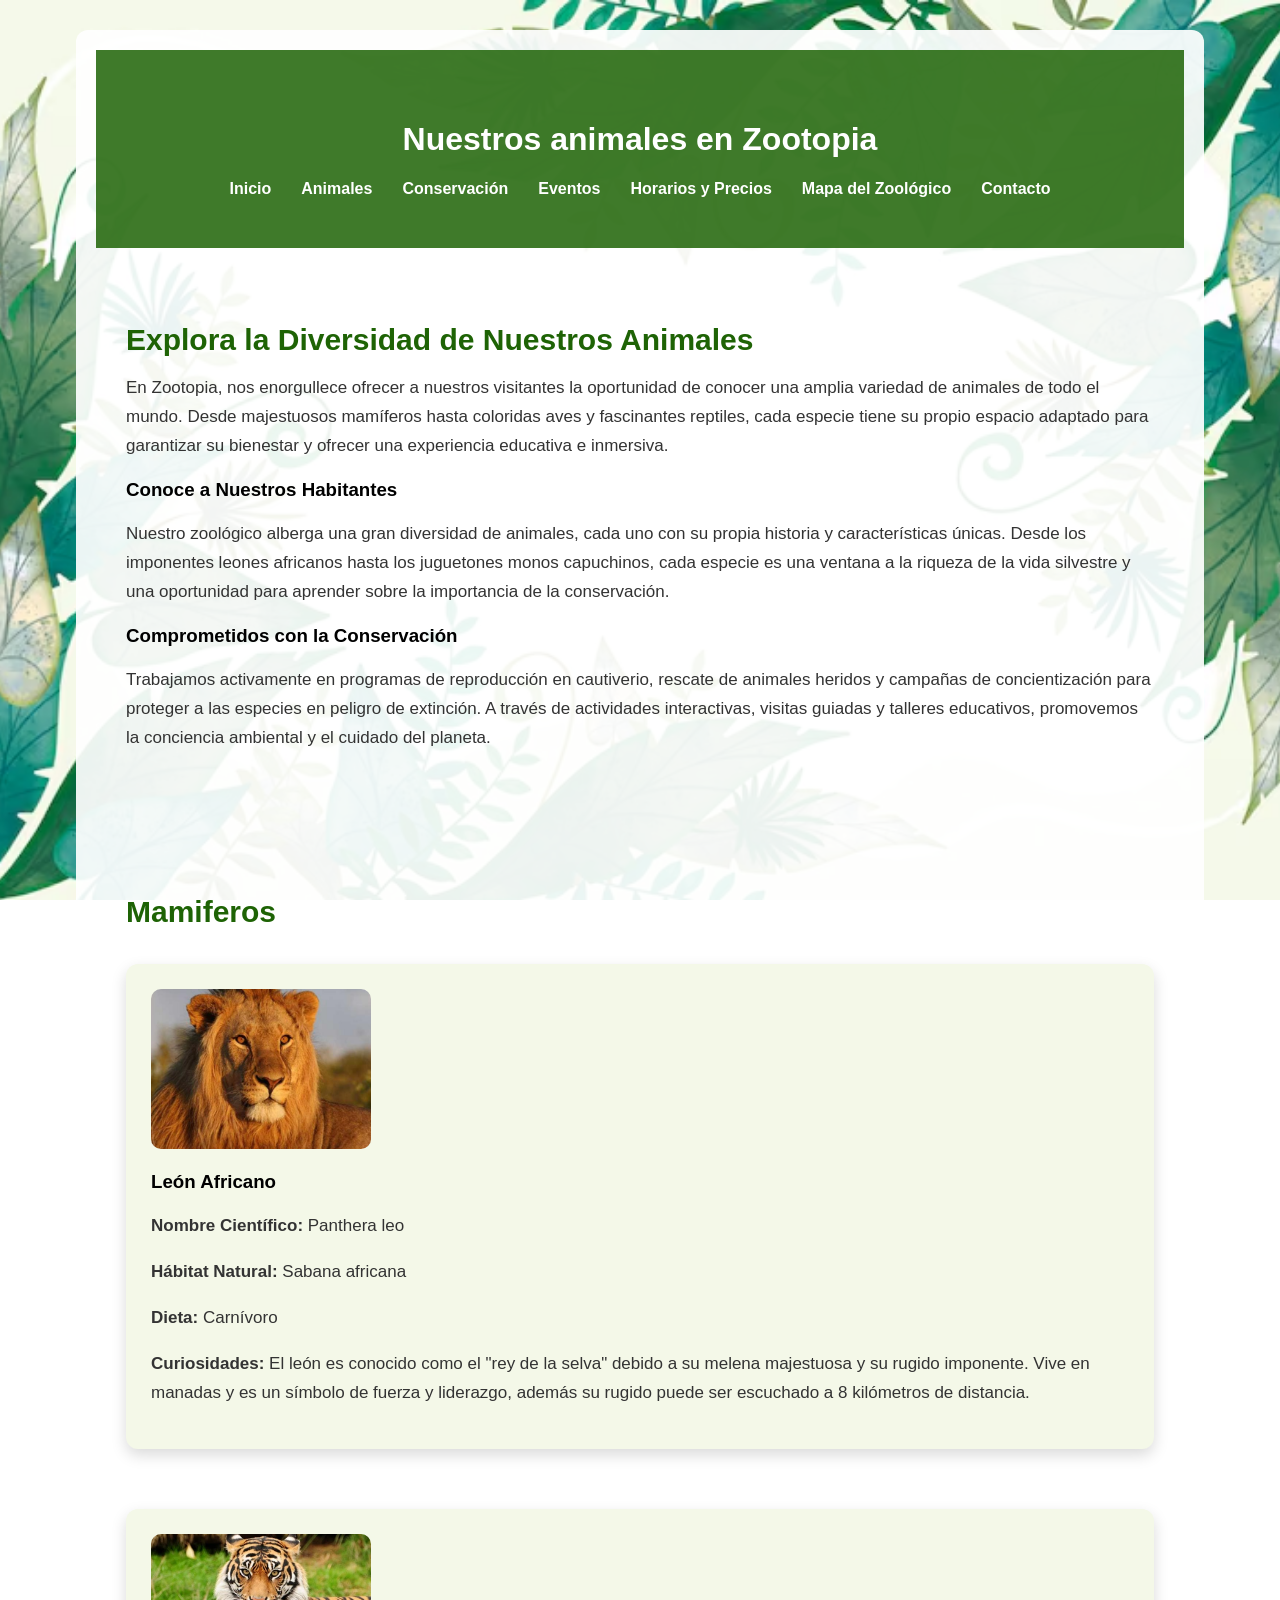
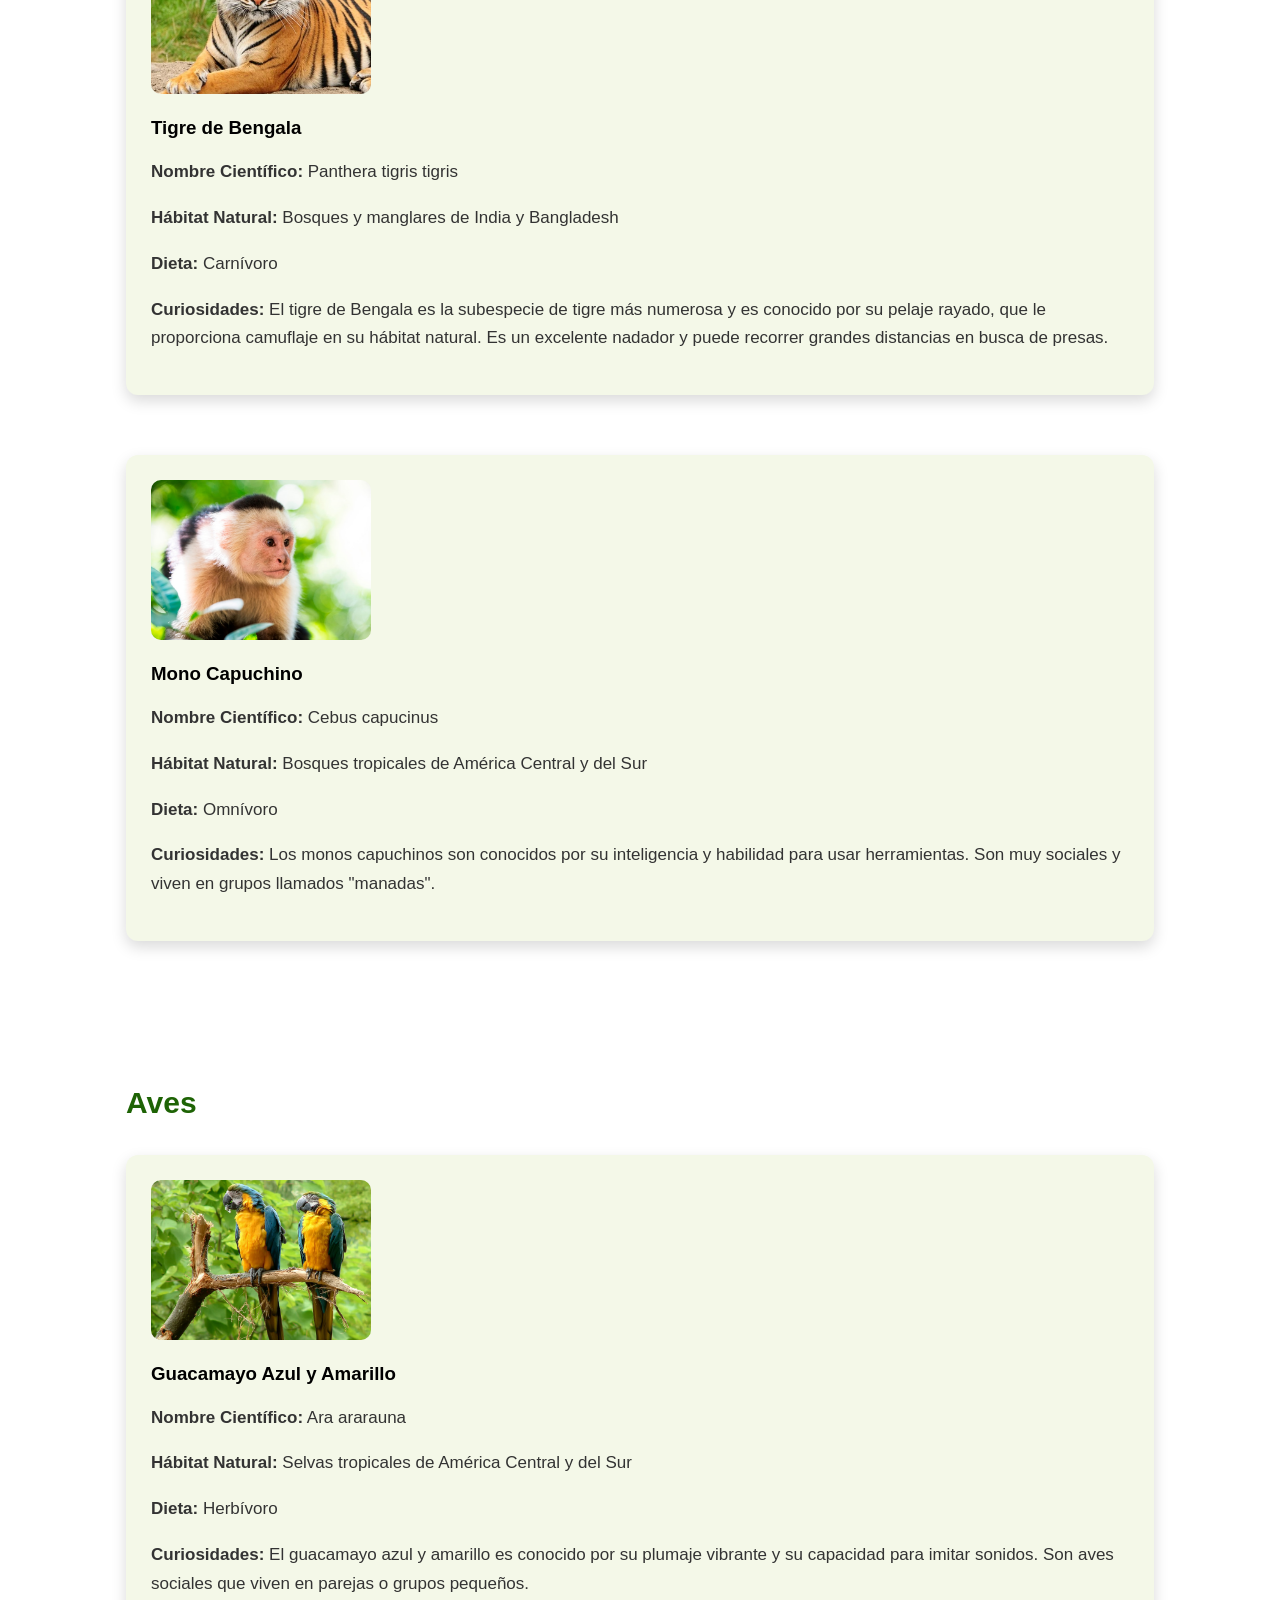
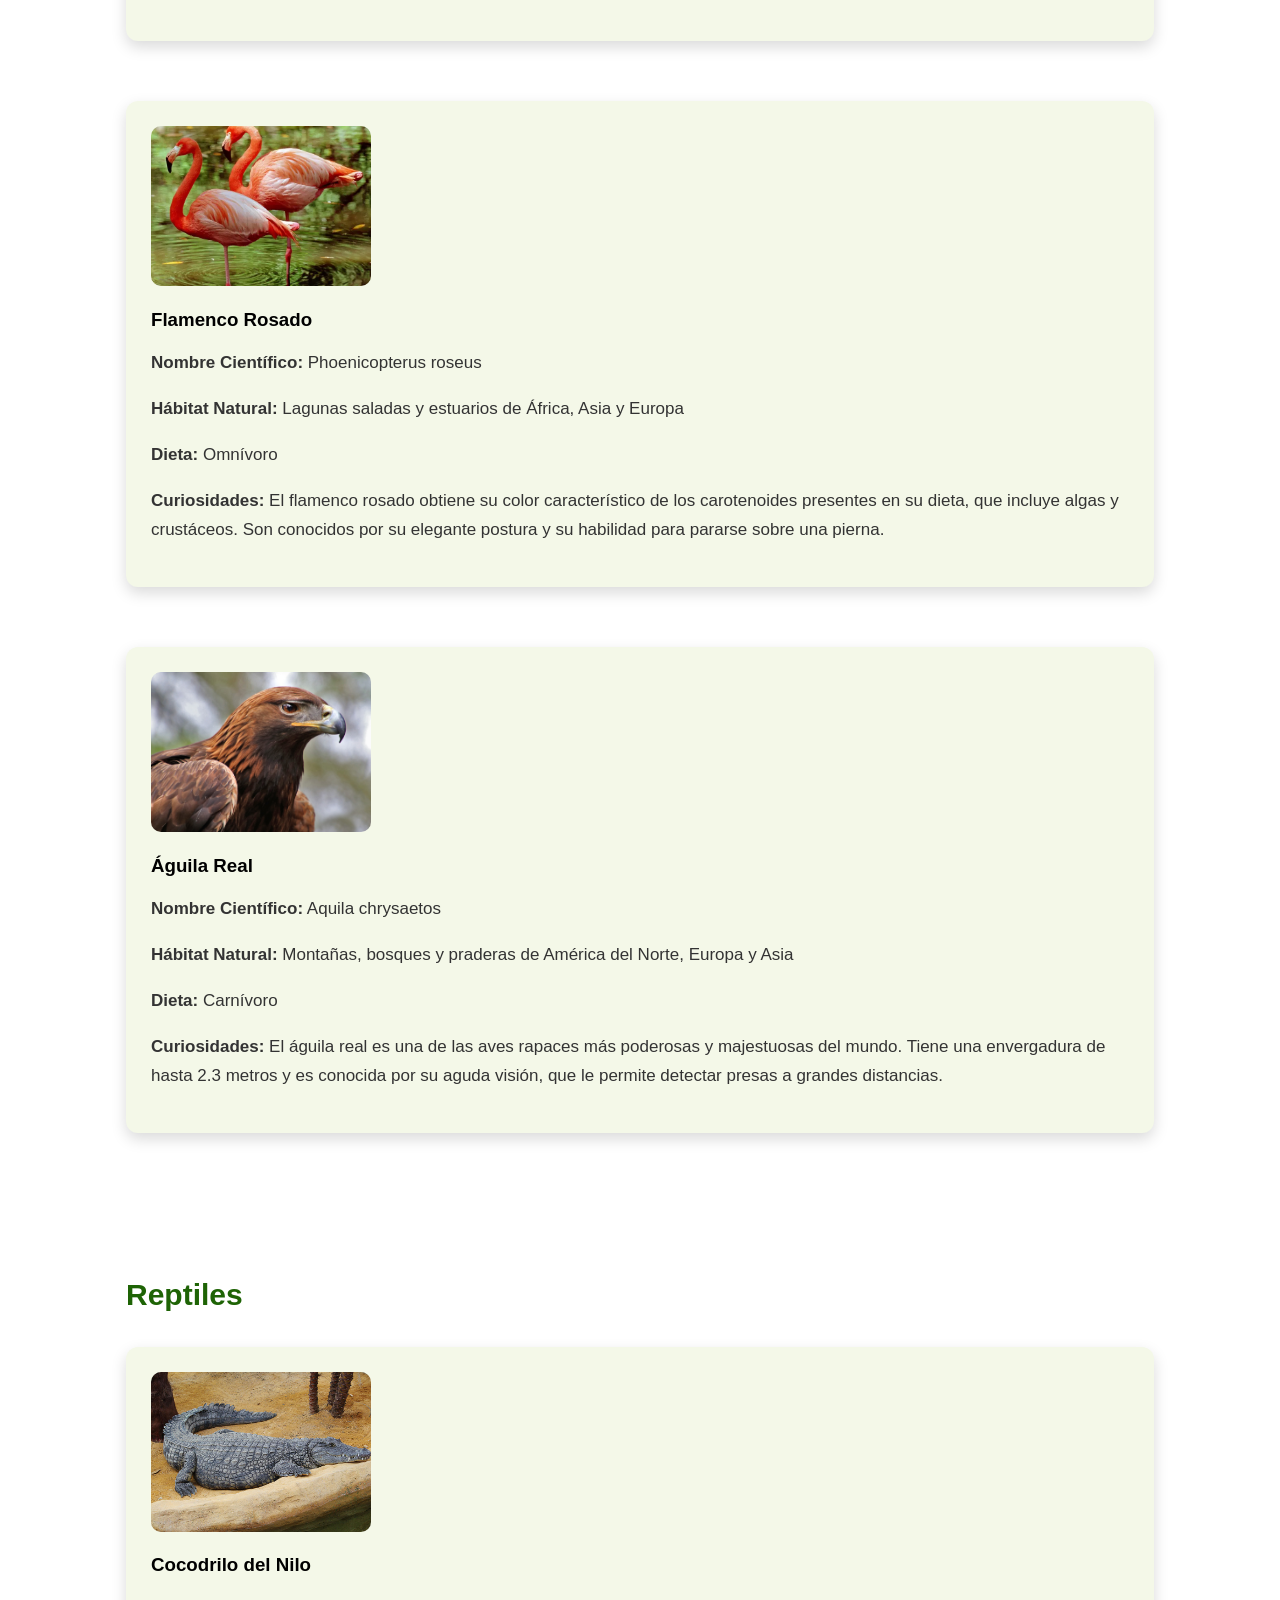
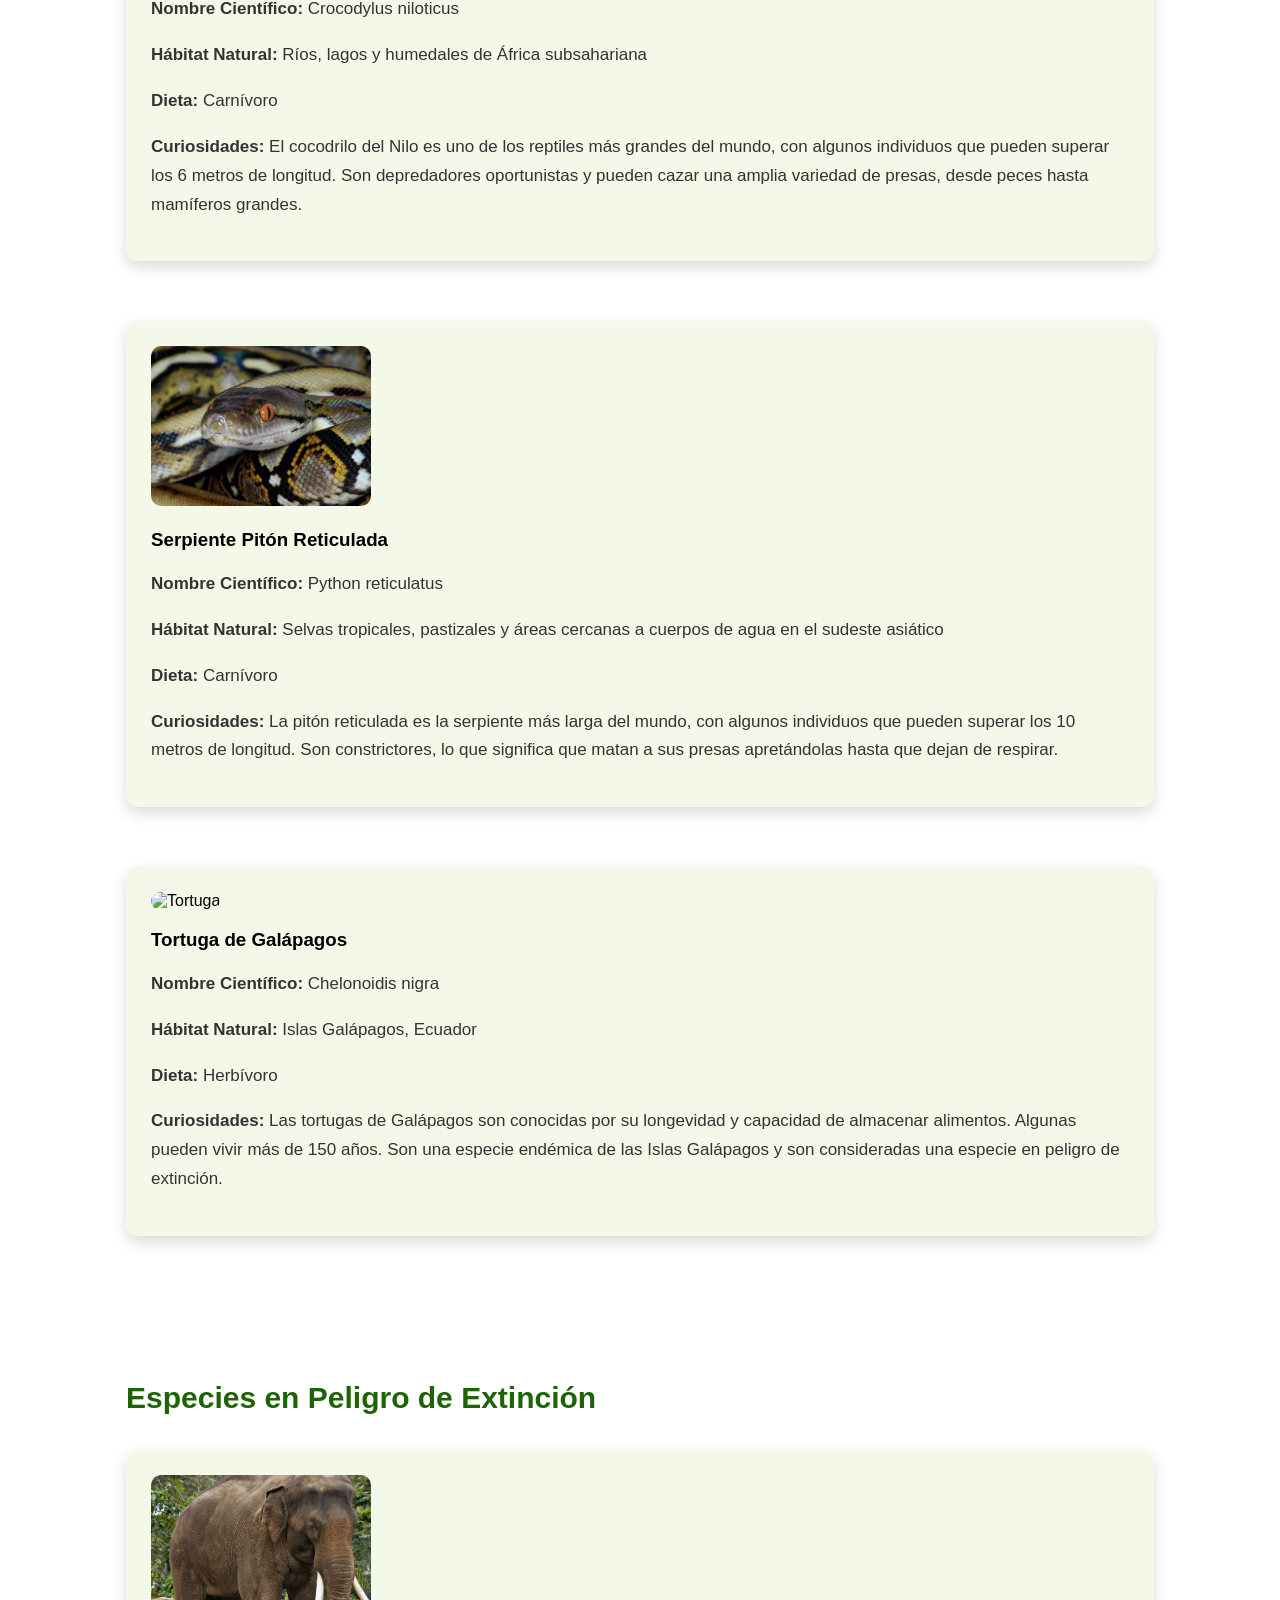
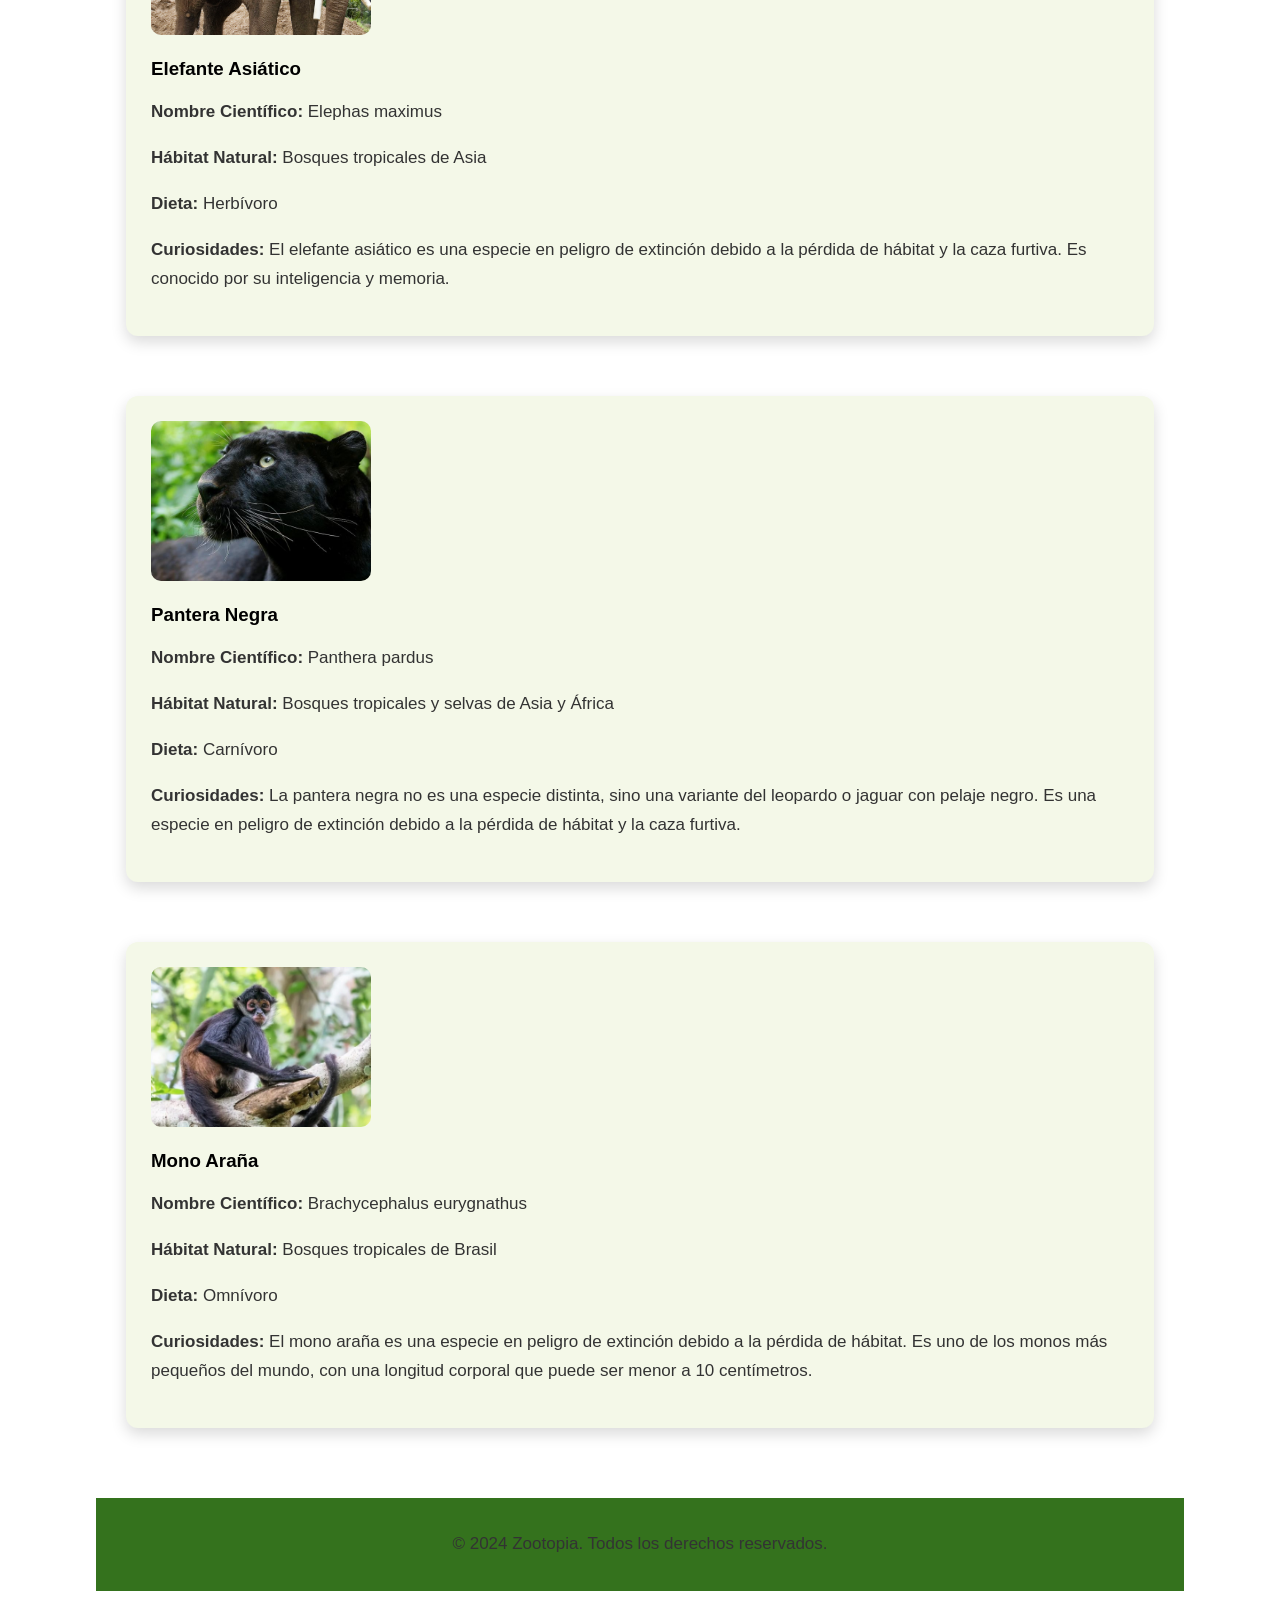
==== animales.html @ cb885af1 "Add files via upload" ====
<!DOCTYPE html>
<html lang="es">
<div class="contenedor-principal">
    
    <head>
        <meta charset="UTF-8">
        <meta name="viewport" content="width=device-width, initial-scale=1.0">
        <title>Zootopia</title>
        <link rel="icon" href="Imgs/zootopia.png" type="image/x-icon">
        <link rel="stylesheet" href="Styles/styles.css" type="text/css">
        <link rel="stylesheet" href="Styles/media.css" type="text/css">
        <script type="text/javascript" src="Js/home.js"></script>
    </head>

    <body>
        <header>
            <h1>Nuestros animales en Zootopia</h1>
            <nav class="menu-principal">
                <ul class="menu">
                    <li><a href="index.html">Inicio</a></li>
                    <li><a href="animales.html">Animales</a></li>
                    <li><a href="conservacion.html">Conservación</a></li>
                    <li><a href="eventos.html">Eventos</a></li>
                    <li><a href="horarios.html">Horarios y Precios</a></li>
                    <li><a href="mapa.html">Mapa del Zoológico</a></li>
                    <li><a href="contacto.html">Contacto</a></li>
                </ul>
            </nav>
        </header>

        <section>
            <article class="introduccion">
                <h2>Explora la Diversidad de Nuestros Animales</h2>
                <p>En Zootopia, nos enorgullece ofrecer a nuestros visitantes la oportunidad de conocer una amplia variedad de animales de todo el mundo. Desde majestuosos mamíferos hasta coloridas aves y fascinantes reptiles, cada especie tiene su propio espacio adaptado para garantizar su bienestar y ofrecer una experiencia educativa e inmersiva.</p>

                <h3>Conoce a Nuestros Habitantes</h3>
                <p>Nuestro zoológico alberga una gran diversidad de animales, cada uno con su propia historia y características únicas. Desde los imponentes leones africanos hasta los juguetones monos capuchinos, cada especie es una ventana a la riqueza de la vida silvestre y una oportunidad para aprender sobre la importancia de la conservación.</p>
                
                <h3>Comprometidos con la Conservación</h3>
                <p>Trabajamos activamente en programas de reproducción en cautiverio, rescate de animales heridos y campañas de concientización para proteger a las especies en peligro de extinción. A través de actividades interactivas, visitas guiadas y talleres educativos, promovemos la conciencia ambiental y el cuidado del planeta.</p>
        </section>

        <section id="mamiferos">
            <article class="destacados">
                <h2>Mamiferos</h2>
                <div class="galeria">
                    <div class="animal">
                        <img src="Imgs/leon.jpg" alt="León">
                        <h3>León Africano</h3>
                        <p><strong>Nombre Científico:</strong> Panthera leo</p>
                        <p><strong>Hábitat Natural:</strong> Sabana africana</p>
                        <p><strong>Dieta:</strong> Carnívoro</p>
                        <p><strong>Curiosidades:</strong> El león es conocido como el "rey de la selva" debido a su melena majestuosa y su rugido imponente. Vive en manadas y es un símbolo de fuerza y liderazgo, además su rugido puede ser escuchado a 8 kilómetros de distancia.</p>
                    </div>
                    <div class="animal">
                        <img src="Imgs/tigre.jpg" alt="Tigre">
                        <h3>Tigre de Bengala</h3>
                        <p><strong>Nombre Científico:</strong> Panthera tigris tigris</p>
                        <p><strong>Hábitat Natural:</strong> Bosques y manglares de India y Bangladesh</p>
                        <p><strong>Dieta:</strong> Carnívoro</p>
                        <p><strong>Curiosidades:</strong> El tigre de Bengala es la subespecie de tigre más numerosa y es conocido por su pelaje rayado, que le proporciona camuflaje en su hábitat natural. Es un excelente nadador y puede recorrer grandes distancias en busca de presas.</p>
                    </div>
                    <div class="animal">
                        <img src="Imgs/mono.jpg" alt="Mono">
                        <h3>Mono Capuchino</h3>
                        <p><strong>Nombre Científico:</strong> Cebus capucinus</p>
                        <p><strong>Hábitat Natural:</strong> Bosques tropicales de América Central y del Sur</p>
                        <p><strong>Dieta:</strong> Omnívoro</p>
                        <p><strong>Curiosidades:</strong> Los monos capuchinos son conocidos por su inteligencia y habilidad para usar herramientas. Son muy sociales y viven en grupos llamados "manadas".</p>
                    </div>
                </div>
            </article>
        </section>

        <section id="aves">
            <article class="destacados">
                <h2>Aves</h2>
                <div class="galeria">
                    <div class="animal">
                        <img src="Imgs/guacamayo.jpg" alt="Guacamayo">
                        <h3>Guacamayo Azul y Amarillo</h3>
                        <p><strong>Nombre Científico:</strong> Ara ararauna</p>
                        <p><strong>Hábitat Natural:</strong> Selvas tropicales de América Central y del Sur</p>
                        <p><strong>Dieta:</strong> Herbívoro</p>
                        <p><strong>Curiosidades:</strong> El guacamayo azul y amarillo es conocido por su plumaje vibrante y su capacidad para imitar sonidos. Son aves sociales que viven en parejas o grupos pequeños.</p>
                    </div>
                    <div class="animal">
                        <img src="Imgs/flamenco.jpg" alt="Flamenco">
                        <h3>Flamenco Rosado</h3>
                        <p><strong>Nombre Científico:</strong> Phoenicopterus roseus</p>
                        <p><strong>Hábitat Natural:</strong> Lagunas saladas y estuarios de África, Asia y Europa</p>
                        <p><strong>Dieta:</strong> Omnívoro</p>
                        <p><strong>Curiosidades:</strong> El flamenco rosado obtiene su color característico de los carotenoides presentes en su dieta, que incluye algas y crustáceos. Son conocidos por su elegante postura y su habilidad para pararse sobre una pierna.</p>
                    </div>
                    <div class="animal">
                        <img src="Imgs/aguila.jpg" alt="Águila">
                        <h3>Águila Real</h3>
                        <p><strong>Nombre Científico:</strong> Aquila chrysaetos</p>
                        <p><strong>Hábitat Natural:</strong> Montañas, bosques y praderas de América del Norte, Europa y Asia</p>
                        <p><strong>Dieta:</strong> Carnívoro</p>
                        <p><strong>Curiosidades:</strong> El águila real es una de las aves rapaces más poderosas y majestuosas del mundo. Tiene una envergadura de hasta 2.3 metros y es conocida por su aguda visión, que le permite detectar presas a grandes distancias.</p>
                    </div>
                </div>
            </article>
        </section>

        <section id="reptiles">
            <article class="destacados">
                <h2>Reptiles</h2>
                <div class="galeria">
                    <div class="animal">
                        <img src="Imgs/cocodrilo.jpg" alt="Cocodrilo">
                        <h3>Cocodrilo del Nilo</h3>
                        <p><strong>Nombre Científico:</strong> Crocodylus niloticus</p>
                        <p><strong>Hábitat Natural:</strong> Ríos, lagos y humedales de África subsahariana</p>
                        <p><strong>Dieta:</strong> Carnívoro</p>
                        <p><strong>Curiosidades:</strong> El cocodrilo del Nilo es uno de los reptiles más grandes del mundo, con algunos individuos que pueden superar los 6 metros de longitud. Son depredadores oportunistas y pueden cazar una amplia variedad de presas, desde peces hasta mamíferos grandes.</p>
                    </div>
                    <div class="animal">
                        <img src="Imgs/serpiente.jpg" alt="Serpiente">
                        <h3>Serpiente Pitón Reticulada</h3>
                        <p><strong>Nombre Científico:</strong> Python reticulatus</p>
                        <p><strong>Hábitat Natural:</strong> Selvas tropicales, pastizales y áreas cercanas a cuerpos de agua en el sudeste asiático</p>
                        <p><strong>Dieta:</strong> Carnívoro</p>
                        <p><strong>Curiosidades:</strong> La pitón reticulada es la serpiente más larga del mundo, con algunos individuos que pueden superar los 10 metros de longitud. Son constrictores, lo que significa que matan a sus presas apretándolas hasta que dejan de respirar.</p>
                    </div>
                    <div class="animal">
                        <img src="Imgs/tortuga.jpg" alt="Tortuga">
                        <h3>Tortuga de Galápagos</h3>
                        <p><strong>Nombre Científico:</strong> Chelonoidis nigra</p>
                        <p><strong>Hábitat Natural:</strong> Islas Galápagos, Ecuador</p>
                        <p><strong>Dieta:</strong> Herbívoro</p>
                        <p><strong>Curiosidades:</strong> Las tortugas de Galápagos son conocidas por su longevidad y capacidad de almacenar alimentos. Algunas pueden vivir más de 150 años. Son una especie endémica de las Islas Galápagos y son consideradas una especie en peligro de extinción.</p>
                    </div>
                </div>
            </article>
        </section>

        <section id="peligro">
            <article class="destacados">
                <h2>Especies en Peligro de Extinción</h2>
                <div class="galeria">
                    <div class="animal">
                        <img src="Imgs/elefante.jpg" alt="Elefante">
                        <h3>Elefante Asiático</h3>
                        <p><strong>Nombre Científico:</strong> Elephas maximus</p>
                        <p><strong>Hábitat Natural:</strong> Bosques tropicales de Asia</p>
                        <p><strong>Dieta:</strong> Herbívoro</p>
                        <p><strong>Curiosidades:</strong> El elefante asiático es una especie en peligro de extinción debido a la pérdida de hábitat y la caza furtiva. Es conocido por su inteligencia y memoria.</p>
                    </div>
                    <div class="animal">
                        <img src="Imgs/pantera.jpg" alt="Pantera Negra">
                        <h3>Pantera Negra</h3>
                        <p><strong>Nombre Científico:</strong> Panthera pardus</p>
                        <p><strong>Hábitat Natural:</strong> Bosques tropicales y selvas de Asia y África</p>
                        <p><strong>Dieta:</strong> Carnívoro</p>
                        <p><strong>Curiosidades:</strong> La pantera negra no es una especie distinta, sino una variante del leopardo o jaguar con pelaje negro. Es una especie en peligro de extinción debido a la pérdida de hábitat y la caza furtiva.</p>
                    </div>
                    <div class="animal">
                        <img src="Imgs/mono-arana.jpg" alt="Mono Araña">
                        <h3>Mono Araña</h3>
                        <p><strong>Nombre Científico:</strong> Brachycephalus eurygnathus</p>
                        <p><strong>Hábitat Natural:</strong> Bosques tropicales de Brasil</p>
                        <p><strong>Dieta:</strong> Omnívoro</p>
                        <p><strong>Curiosidades:</strong> El mono araña es una especie en peligro de extinción debido a la pérdida de hábitat. Es uno de los monos más pequeños del mundo, con una longitud corporal que puede ser menor a 10 centímetros.</p>
                    </div>
                </div>
            </article>
        </section>

        <footer>
            <p>&copy; 2024 Zootopia. Todos los derechos reservados.</p>
        </footer>
    </body>
    
</div>
</html>
---- Styles/styles.css ----
html 
{
    scroll-behavior: smooth;
}

body 
{
    margin: 0;
    font-family: Arial, sans-serif;
    background: url("../Imgs/pastozoo.png") no-repeat center center fixed;
    background-size: cover;
}

.contenedor-principal
{
    background-color: rgba(255, 255, 255, 0.92);
    width: 85%;
    margin: 30px auto;
    padding: 20px;
    border-radius: 12px;
}

header 
{
    background-color: rgba(30, 99, 5, 0.85);
    color: white;
    padding: 50px 30px;
    text-align: center;
}

header ul.menu 
{
    list-style: none;
    display: flex;
    justify-content: center;
    gap: 30px;
    padding: 0;
    margin: 20px 0 0 0;
}

header ul.menu li a
{
    color: white;
    text-decoration: none;
    font-weight: bold;
    transition: color 0.3s ease;
}

header ul.menu li a:hover 
{
    color: #a6ff4d;
}

footer 
{
    background-color: rgba(30, 99, 5, 0.9);
    color: white;
    text-align: center;
    padding: 15px;
}

section 
{
    padding: 50px 30px;
}

.animal, .conservacion, .eventos, .visita, .contacto
{
    background-color: #f4f8e8;
    padding: 25px;
    margin: 20px 0;
    border-radius: 12px;
    box-shadow: 0 6px 15px rgba(0, 0, 0, 0.15);
}

h2 
{
    font-size: 30px;
    margin-bottom: 15px;
    color: rgb(30, 99, 5);
}

p 
{
    font-size: 17px;
    line-height: 1.7;
    color: #333;
}

.galeria 
{
    display: flex;
    flex-wrap: wrap;
    gap: 20px;
    justify-content: center;
}

img 
{
    width: 220px;
    height: 160px;
    object-fit: cover;
    border-radius: 10px;
}

img.cautiverio, .mapa
{
    width: 100%;
    height: auto;
    max-width: 600px;
    margin: 20px auto;
    display: block;
}

img.rescate
{
    width: 100%;
    height: 550px;
    max-width: 600px;
    margin: 20px auto;
    display: block;
}

blockquote 
{
    font-style: italic;
    color: #2f4f2f;
    padding: 20px;
    margin: 20px 0;
    background-color: #f4f8e8;
    border-left: 6px solid rgb(30, 99, 5);
    border-radius: 8px;
    box-shadow: 0 4px 12px rgba(0, 0, 0, 0.15);
}

.calendario table 
{
    width: 100%;
    border-collapse: collapse;
    text-align: center;
}

.calendario th, .calendario td 
{
    border: 1px solid #ccc;
    padding: 10px;
    height: 80px;
    vertical-align: top;
}

.calendario th 
{
    background-color: #d9e0a1;
}

.leyenda 
{
    background-color: #f4f8e8;
    padding: 30px;
    margin: 40px 20px;
    border-radius: 12px;
    box-shadow: 0 6px 15px rgba(0,0,0,0.15);
}

.leyenda ul 
{
    list-style: none;
    padding: 0;
}

.leyenda li 
{
    display: flex;
    align-items: center;
    margin-bottom: 10px;
    font-size: 16px;
}

.icono 
{
    width: 20px;
    height: 20px;
    display: inline-block;
    margin-right: 10px;
    border-radius: 50%;
}

.entrada { background-color: #1e2c71; }
.salida { background-color: #2f8f2f; }
.info { background-color: #f4c542; }
.banos { background-color: #5dade2; }
.cafeteria { background-color: #d35400; }
.veterinaria { background-color: #c0392b; }
.conservacion2 { background-color: #27ae60; }
.picnic { background-color: #a569bd; }
.reptiles { background-color: #196f3d; }
.aves { background-color: #f39c12; }
.felinos { background-color: #b9770e; }
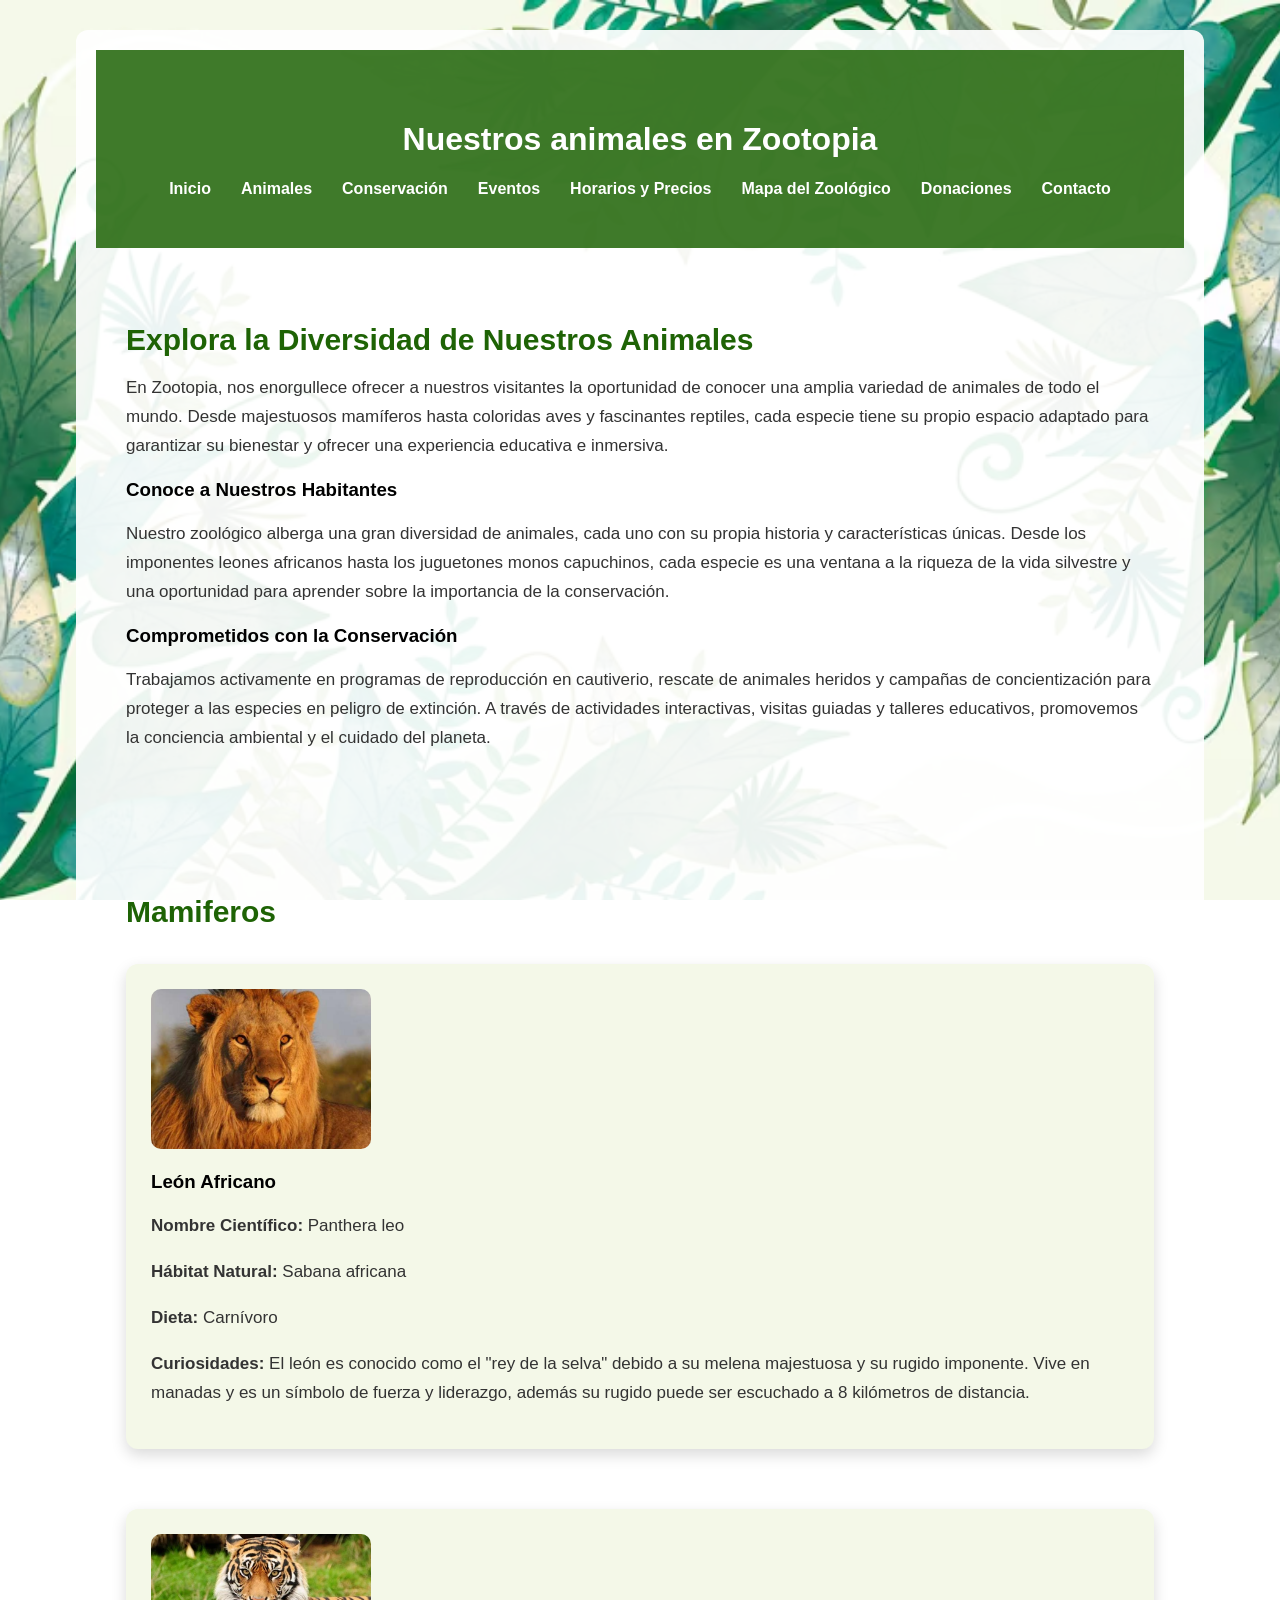
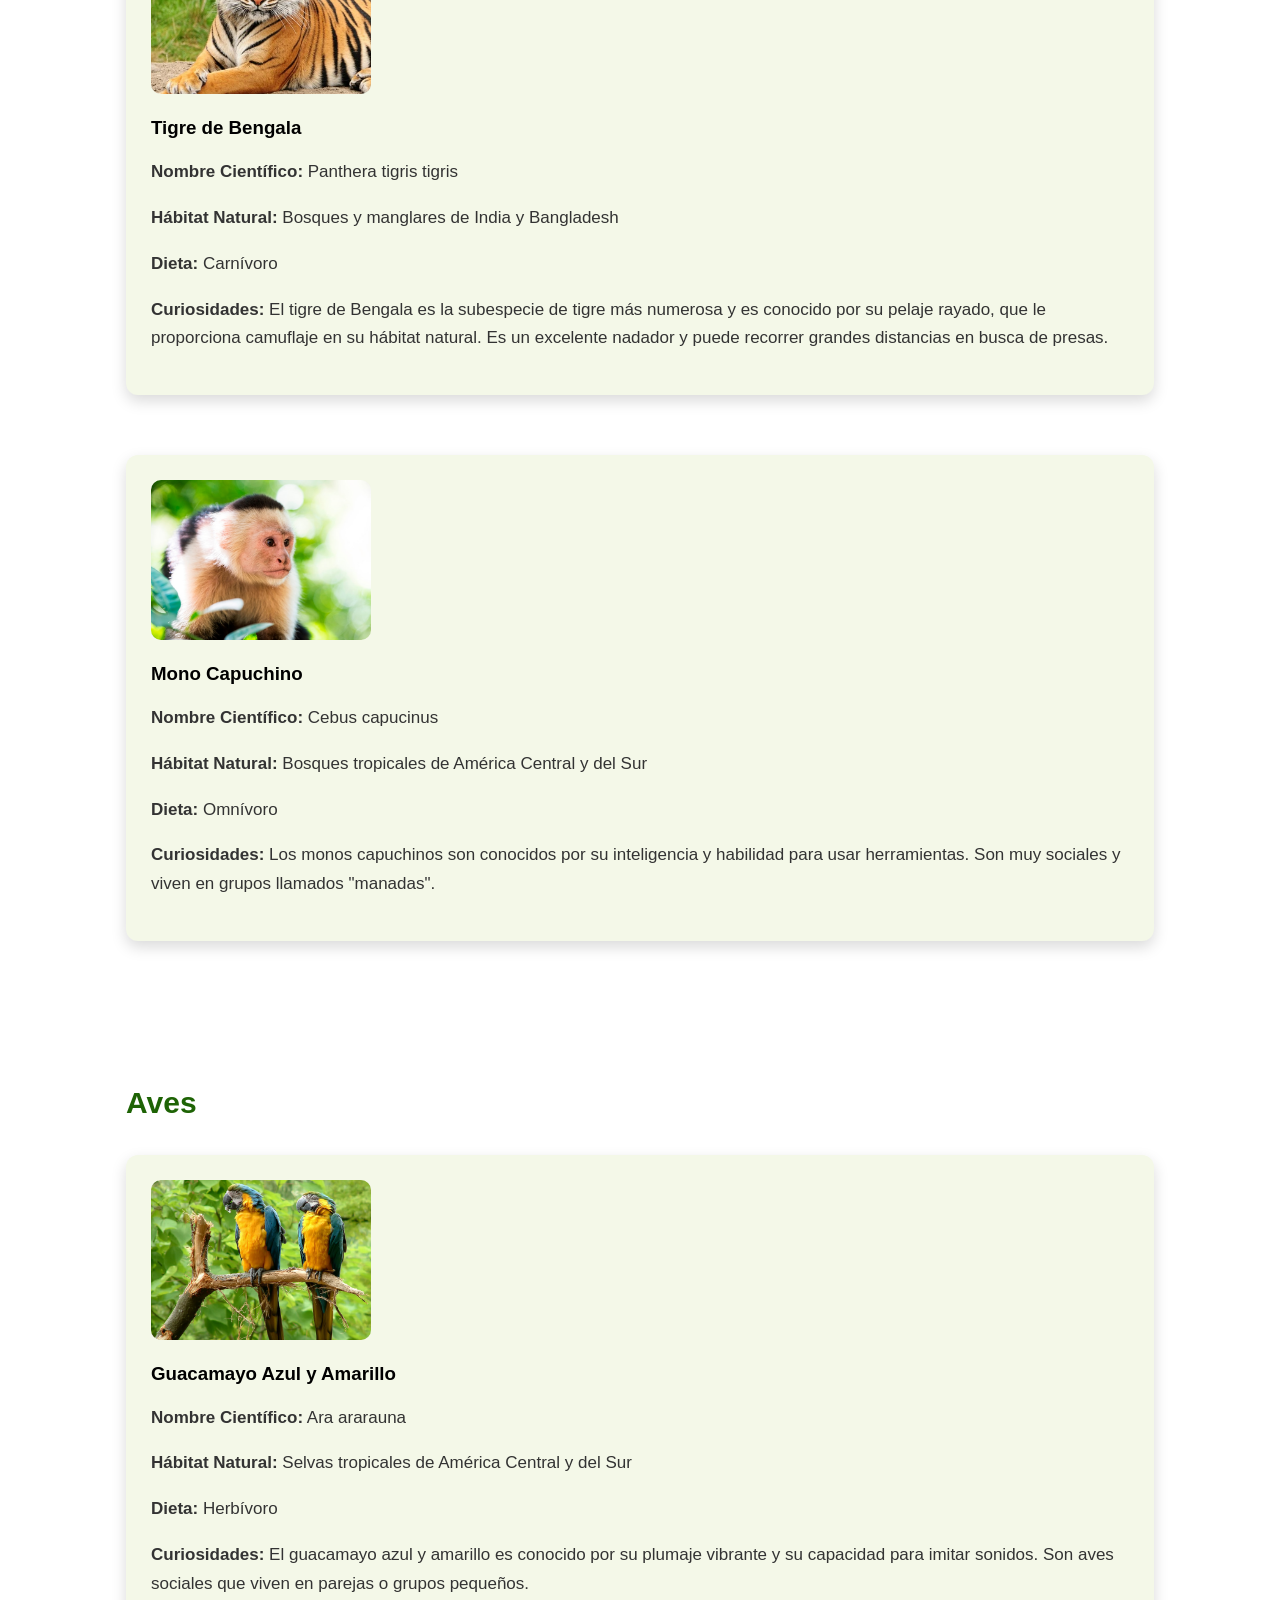
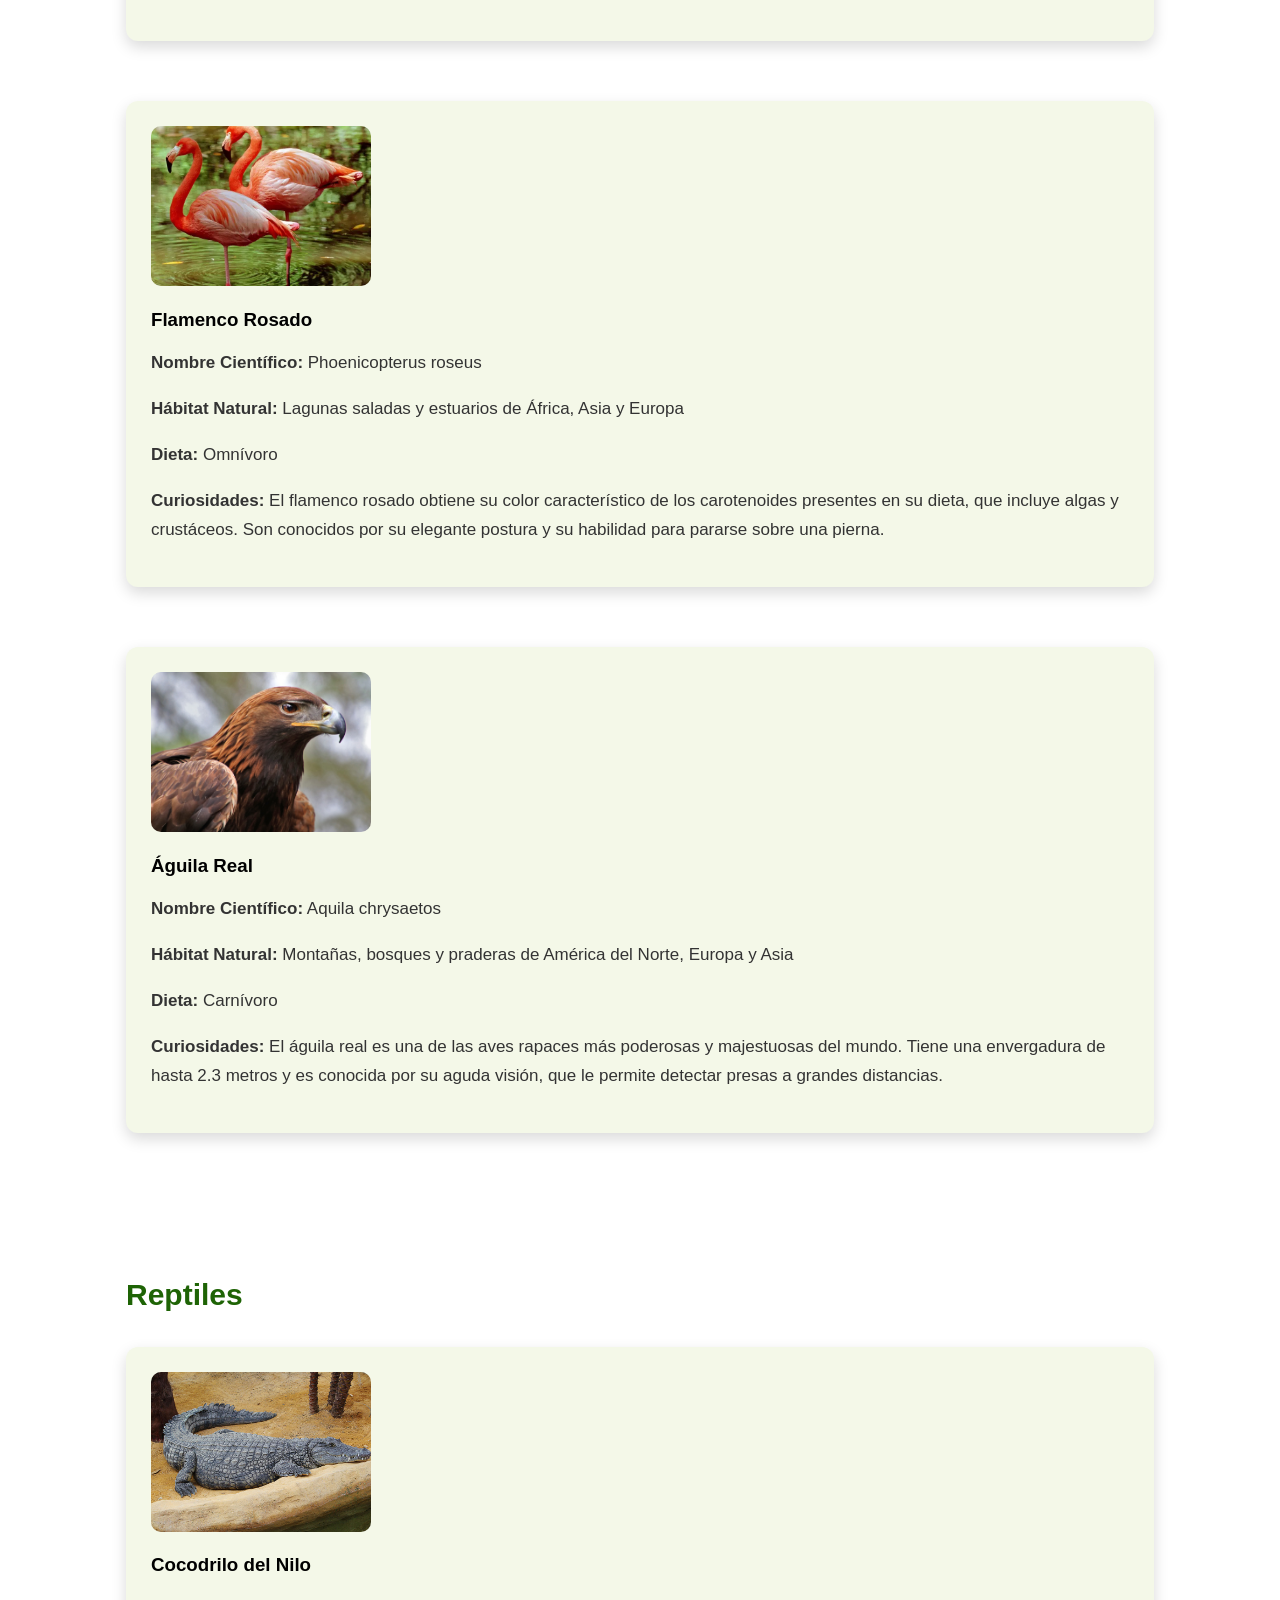
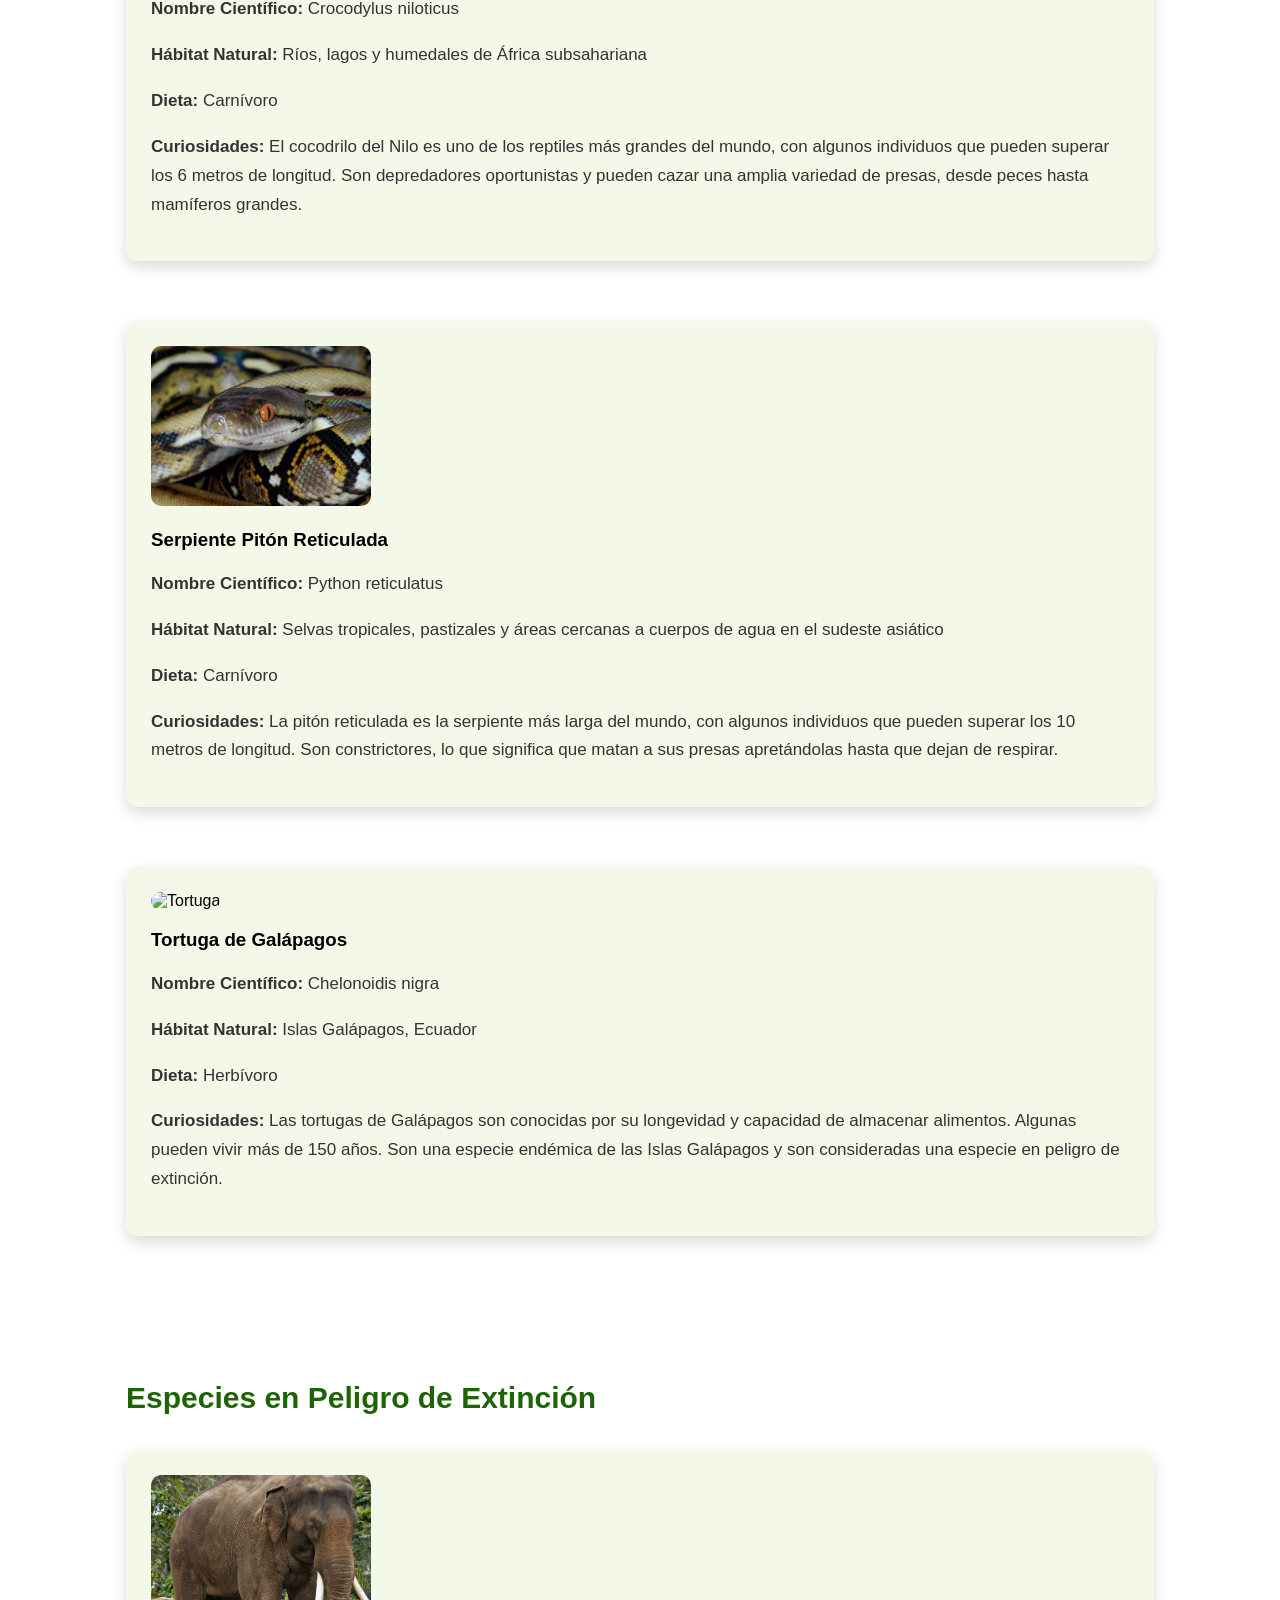
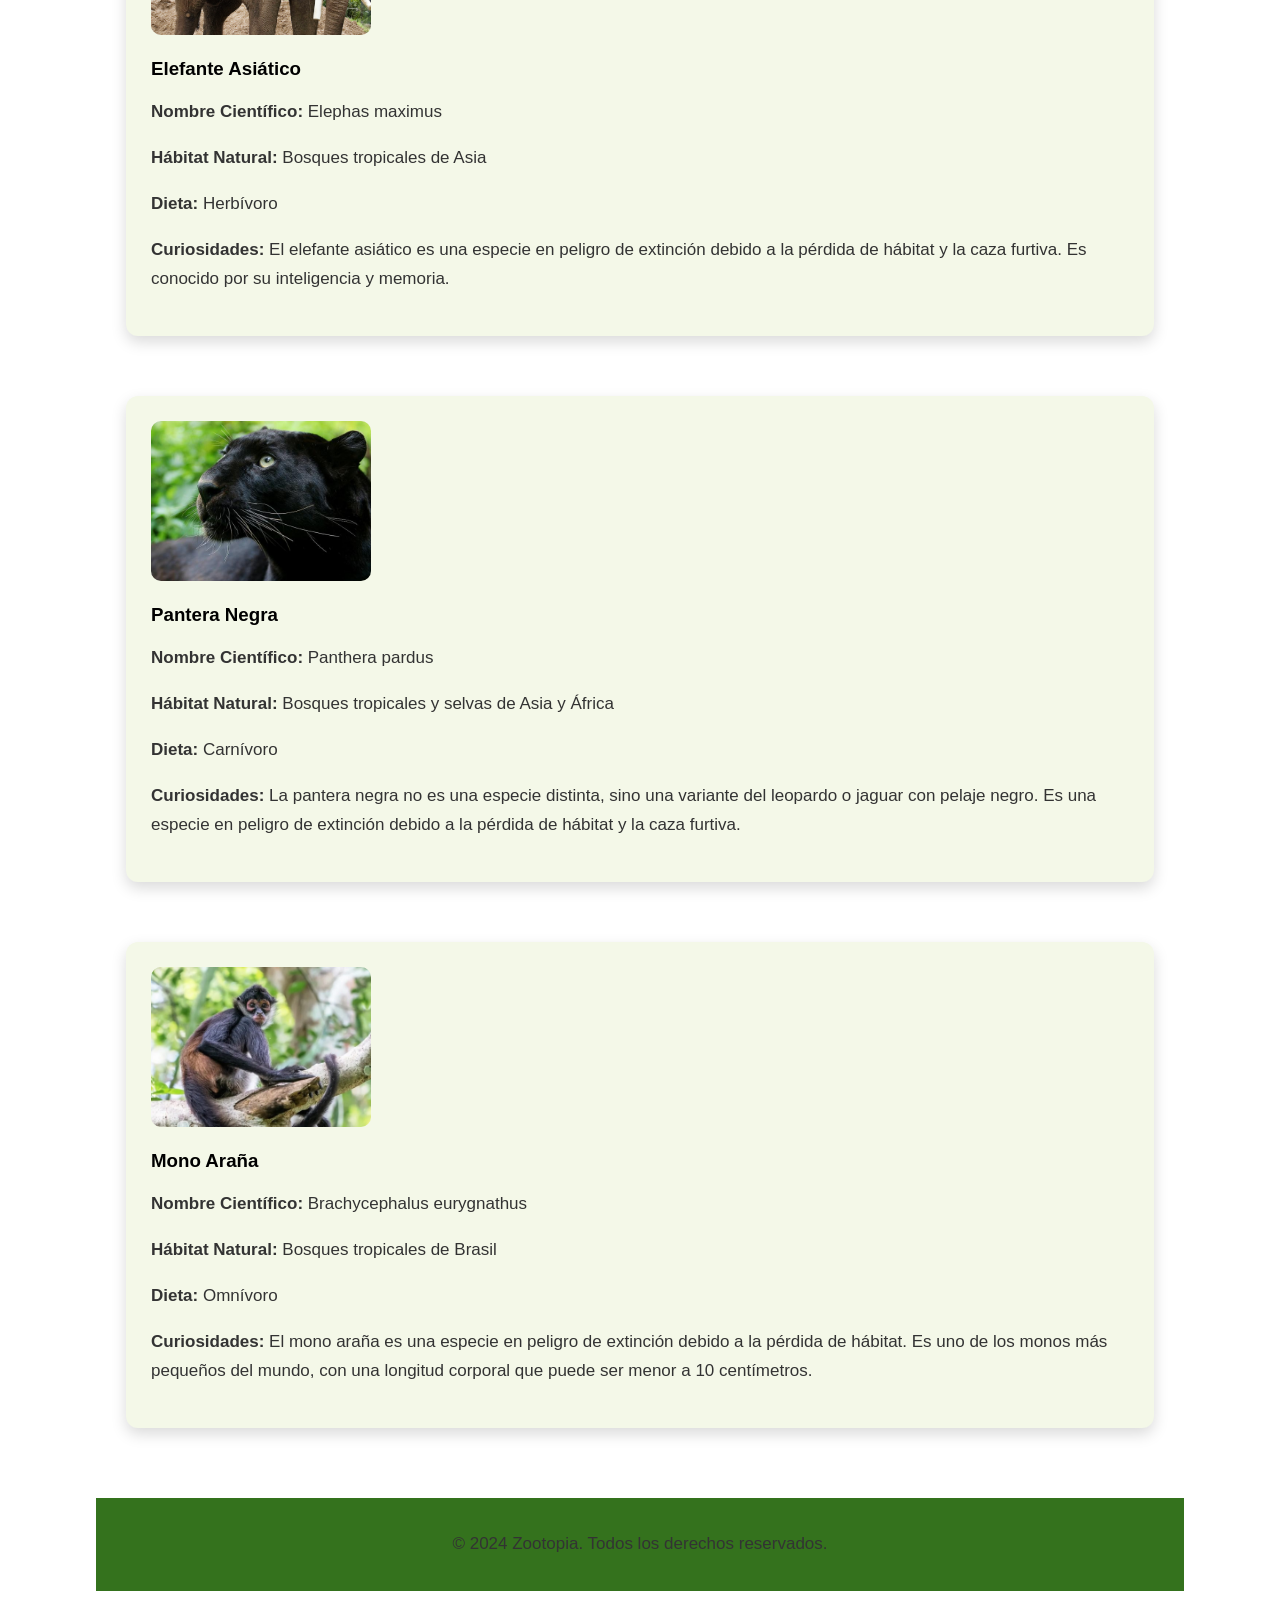
==== commit af10e8e7: "Add files via upload" ====
--- a/animales.html
+++ b/animales.html
@@ -9,7 +9,6 @@
         <link rel="icon" href="Imgs/zootopia.png" type="image/x-icon">
         <link rel="stylesheet" href="Styles/styles.css" type="text/css">
         <link rel="stylesheet" href="Styles/media.css" type="text/css">
-        <script type="text/javascript" src="Js/home.js"></script>
     </head>
 
     <body>
@@ -23,6 +22,7 @@
                     <li><a href="eventos.html">Eventos</a></li>
                     <li><a href="horarios.html">Horarios y Precios</a></li>
                     <li><a href="mapa.html">Mapa del Zoológico</a></li>
+                    <li><a href="donaciones.html">Donaciones</a></li>
                     <li><a href="contacto.html">Contacto</a></li>
                 </ul>
             </nav>
@@ -171,6 +171,8 @@
         <footer>
             <p>&copy; 2024 Zootopia. Todos los derechos reservados.</p>
         </footer>
+        
+        <script type="text/javascript" src="Js/home.js"></script>
     </body>
     
 </div>
--- a/Styles/styles.css
+++ b/Styles/styles.css
@@ -196,3 +196,65 @@
 .reptiles { background-color: #196f3d; }
 .aves { background-color: #f39c12; }
 .felinos { background-color: #b9770e; }
+
+.apoyo 
+{
+    padding: 40px 20px;
+}
+
+.bloque 
+{
+    background-color: #f4f8e8;
+    padding: 25px;
+    margin: 25px 0;
+    border-radius: 12px;
+    box-shadow: 0 6px 15px rgba(0,0,0,0.15);
+}
+
+form 
+{
+    display: flex;
+    flex-direction: column;
+    gap: 10px;
+}
+
+input, select, button 
+{
+    padding: 8px;
+    border-radius: 6px;
+    border: 1px solid #ccc;
+}
+
+button 
+{
+    background-color: #2f8f2f;
+    color: white;
+    cursor: pointer;
+}
+
+button:hover 
+{
+    background-color: #1e6f1e;
+}
+
+.meta-container 
+{
+    margin-top: 20px;
+}
+
+.barra-fondo 
+{
+    width: 100%;
+    height: 25px;
+    background-color: #ddd;
+    border-radius: 20px;
+    overflow: hidden;
+}
+
+.barra-progreso 
+{
+    height: 100%;
+    width: 0%;
+    background-color: #2f8f2f;
+    transition: width 0.5s ease-in-out;
+}
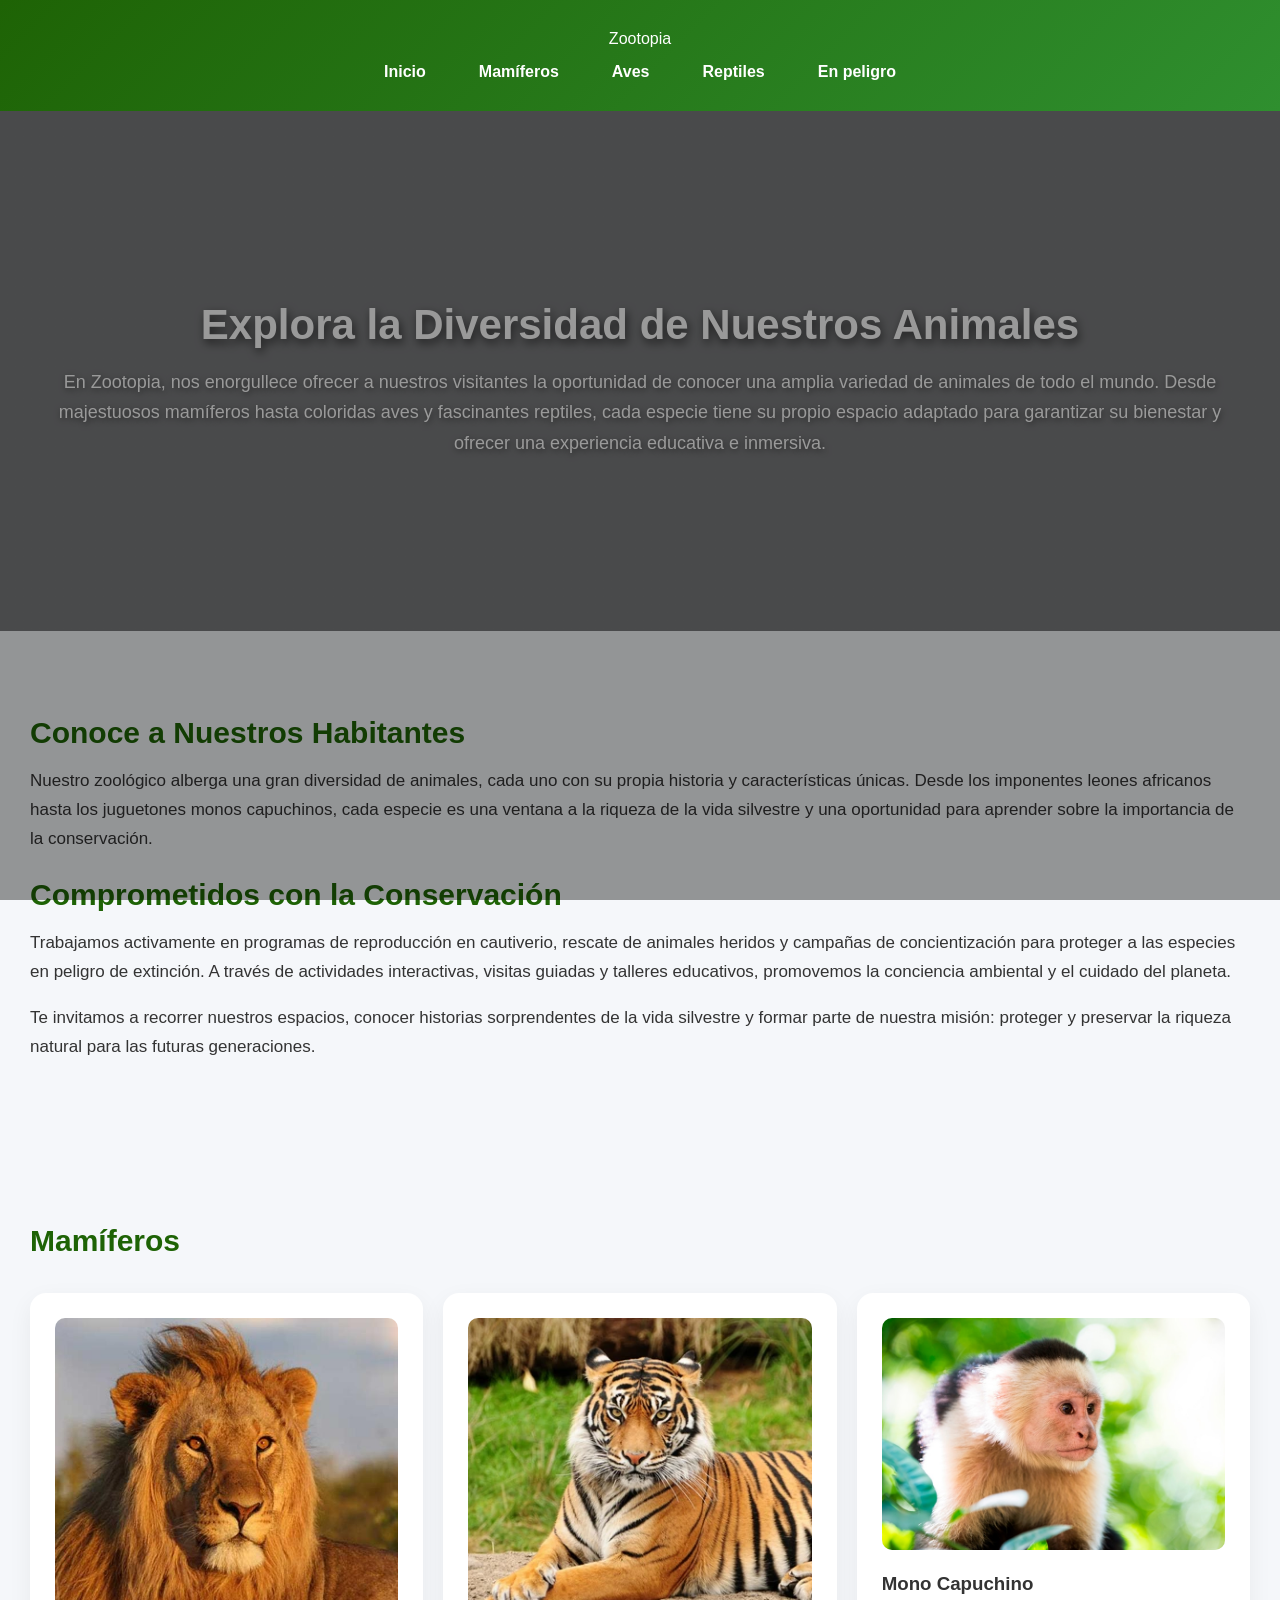
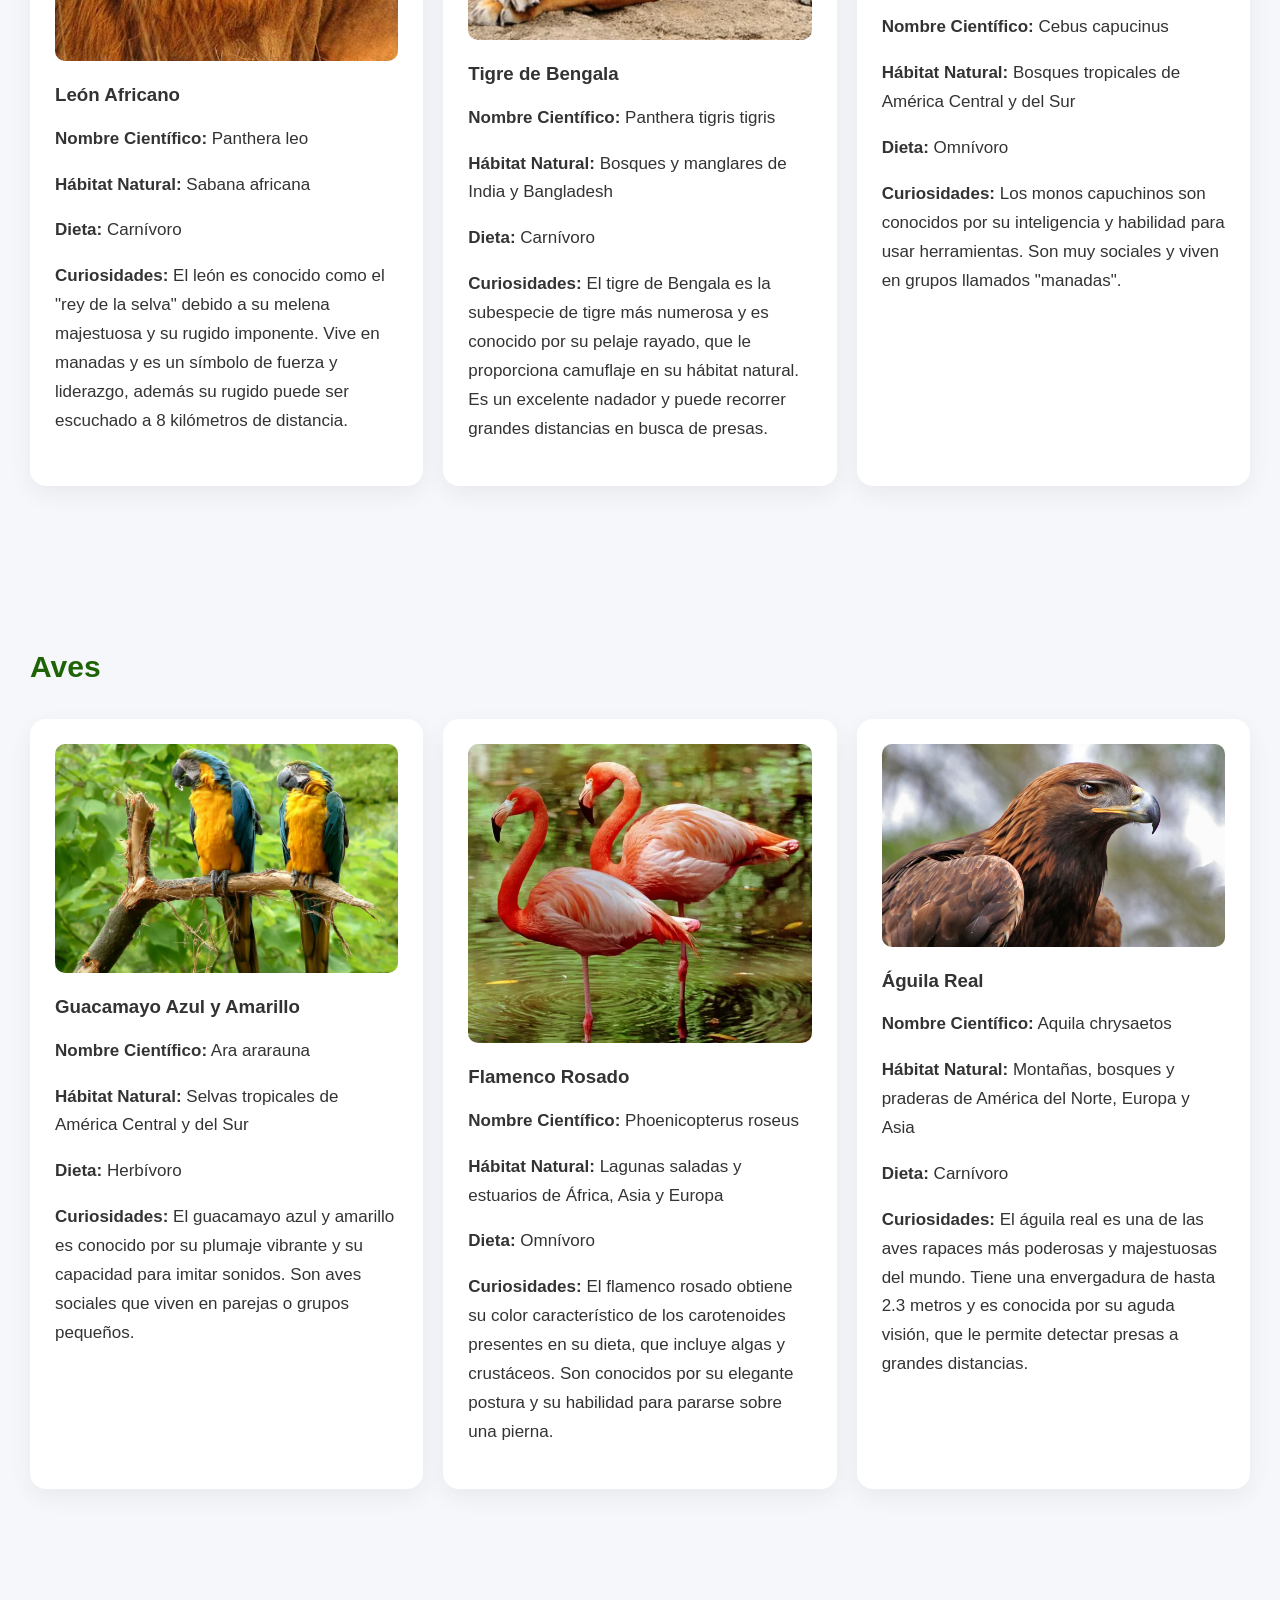
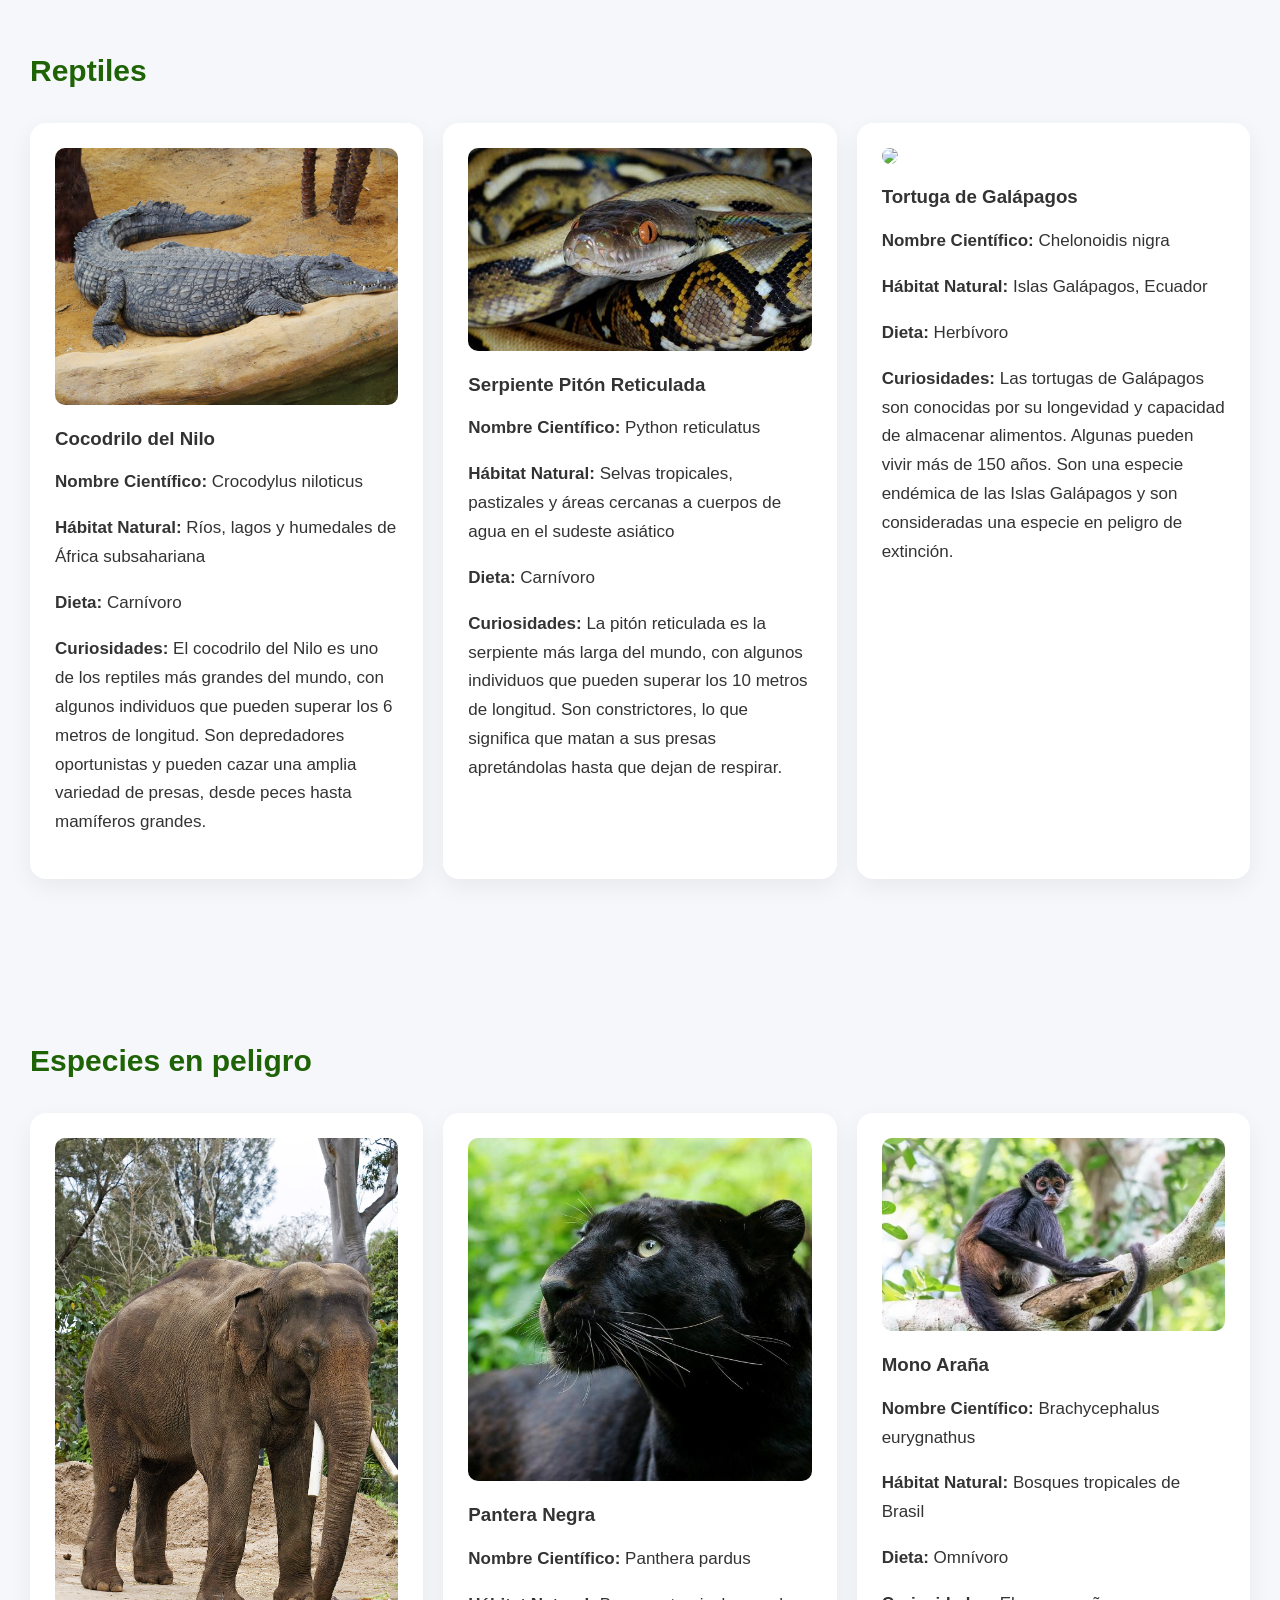
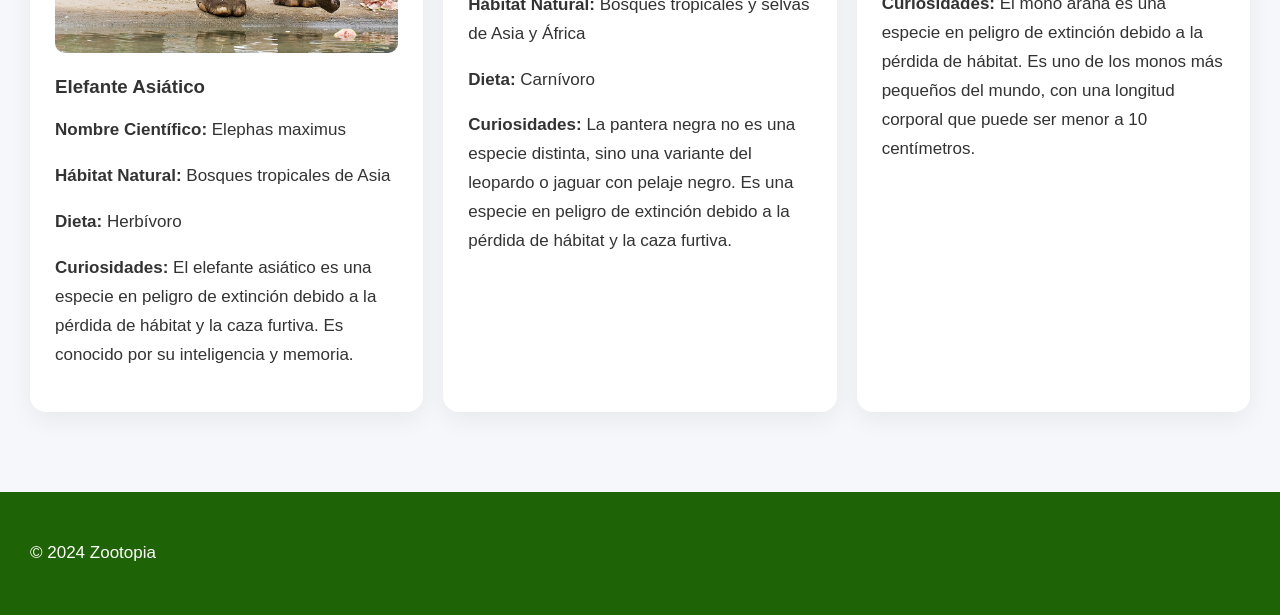
==== commit bedcf964: "Add files via upload" ====
--- a/animales.html
+++ b/animales.html
@@ -1,179 +1,197 @@
 <!DOCTYPE html>
 <html lang="es">
-<div class="contenedor-principal">
-    
-    <head>
-        <meta charset="UTF-8">
-        <meta name="viewport" content="width=device-width, initial-scale=1.0">
-        <title>Zootopia</title>
-        <link rel="icon" href="Imgs/zootopia.png" type="image/x-icon">
-        <link rel="stylesheet" href="Styles/styles.css" type="text/css">
-        <link rel="stylesheet" href="Styles/media.css" type="text/css">
-    </head>
 
-    <body>
-        <header>
-            <h1>Nuestros animales en Zootopia</h1>
-            <nav class="menu-principal">
-                <ul class="menu">
-                    <li><a href="index.html">Inicio</a></li>
-                    <li><a href="animales.html">Animales</a></li>
-                    <li><a href="conservacion.html">Conservación</a></li>
-                    <li><a href="eventos.html">Eventos</a></li>
-                    <li><a href="horarios.html">Horarios y Precios</a></li>
-                    <li><a href="mapa.html">Mapa del Zoológico</a></li>
-                    <li><a href="donaciones.html">Donaciones</a></li>
-                    <li><a href="contacto.html">Contacto</a></li>
-                </ul>
-            </nav>
-        </header>
+<head>
+    <meta charset="UTF-8">
+    <meta name="viewport" content="width=device-width, initial-scale=1.0">
+    <title>Zootopia</title>
+    <link rel="stylesheet" href="Styles/styles.css">
+</head>
 
-        <section>
-            <article class="introduccion">
-                <h2>Explora la Diversidad de Nuestros Animales</h2>
-                <p>En Zootopia, nos enorgullece ofrecer a nuestros visitantes la oportunidad de conocer una amplia variedad de animales de todo el mundo. Desde majestuosos mamíferos hasta coloridas aves y fascinantes reptiles, cada especie tiene su propio espacio adaptado para garantizar su bienestar y ofrecer una experiencia educativa e inmersiva.</p>
+<body>
 
-                <h3>Conoce a Nuestros Habitantes</h3>
-                <p>Nuestro zoológico alberga una gran diversidad de animales, cada uno con su propia historia y características únicas. Desde los imponentes leones africanos hasta los juguetones monos capuchinos, cada especie es una ventana a la riqueza de la vida silvestre y una oportunidad para aprender sobre la importancia de la conservación.</p>
+    <!-- NAVBAR -->
+    <header>
+        <div class="logo">Zootopia</div>
+        <nav>
+            <ul class="menu">
+                <li><a href="index.html">Inicio</a></li>
+                <li><a href="#mamiferos">Mamíferos</a></li>
+                <li><a href="#aves">Aves</a></li>
+                <li><a href="#reptiles">Reptiles</a></li>
+                <li><a href="#peligro">En peligro</a></li>
+            </ul>
+        </nav>
+    </header>
+
+    <!-- HERO -->
+    <section class="hero">
+        <div class="hero-content">
+            <h1>Explora la Diversidad de Nuestros Animales</h1>
+            <p>En Zootopia, nos enorgullece ofrecer a nuestros visitantes la oportunidad de conocer una amplia variedad de animales de todo el mundo. Desde majestuosos mamíferos hasta coloridas aves y fascinantes reptiles, cada especie tiene su propio espacio adaptado para garantizar su bienestar y ofrecer una experiencia educativa e inmersiva.</p>
+        </div>
+    </section>
+
+    <!-- INTRO (ANTES TEXTO LARGO) -->
+    <section class="about">
+        <div class="about-text">
+            <h2>Conoce a Nuestros Habitantes</h2>
+            <p>Nuestro zoológico alberga una gran diversidad de animales, cada uno con su propia historia y características únicas. Desde los imponentes leones africanos hasta los juguetones monos capuchinos, cada especie es una ventana a la riqueza de la vida silvestre y una oportunidad para aprender sobre la importancia de la conservación.</p>
                 
-                <h3>Comprometidos con la Conservación</h3>
-                <p>Trabajamos activamente en programas de reproducción en cautiverio, rescate de animales heridos y campañas de concientización para proteger a las especies en peligro de extinción. A través de actividades interactivas, visitas guiadas y talleres educativos, promovemos la conciencia ambiental y el cuidado del planeta.</p>
-        </section>
+            <h2>Comprometidos con la Conservación</h2>
+            <p>Trabajamos activamente en programas de reproducción en cautiverio, rescate de animales heridos y campañas de concientización para proteger a las especies en peligro de extinción. A través de actividades interactivas, visitas guiadas y talleres educativos, promovemos la conciencia ambiental y el cuidado del planeta.</p>
+            <p>Te invitamos a recorrer nuestros espacios, conocer historias sorprendentes de la vida silvestre y formar parte de nuestra misión: proteger y preservar la riqueza natural para las futuras generaciones.</p>
+        </div>
+    </section>
 
-        <section id="mamiferos">
-            <article class="destacados">
-                <h2>Mamiferos</h2>
-                <div class="galeria">
-                    <div class="animal">
-                        <img src="Imgs/leon.jpg" alt="León">
-                        <h3>León Africano</h3>
-                        <p><strong>Nombre Científico:</strong> Panthera leo</p>
-                        <p><strong>Hábitat Natural:</strong> Sabana africana</p>
-                        <p><strong>Dieta:</strong> Carnívoro</p>
-                        <p><strong>Curiosidades:</strong> El león es conocido como el "rey de la selva" debido a su melena majestuosa y su rugido imponente. Vive en manadas y es un símbolo de fuerza y liderazgo, además su rugido puede ser escuchado a 8 kilómetros de distancia.</p>
-                    </div>
-                    <div class="animal">
-                        <img src="Imgs/tigre.jpg" alt="Tigre">
-                        <h3>Tigre de Bengala</h3>
-                        <p><strong>Nombre Científico:</strong> Panthera tigris tigris</p>
-                        <p><strong>Hábitat Natural:</strong> Bosques y manglares de India y Bangladesh</p>
-                        <p><strong>Dieta:</strong> Carnívoro</p>
-                        <p><strong>Curiosidades:</strong> El tigre de Bengala es la subespecie de tigre más numerosa y es conocido por su pelaje rayado, que le proporciona camuflaje en su hábitat natural. Es un excelente nadador y puede recorrer grandes distancias en busca de presas.</p>
-                    </div>
-                    <div class="animal">
-                        <img src="Imgs/mono.jpg" alt="Mono">
-                        <h3>Mono Capuchino</h3>
-                        <p><strong>Nombre Científico:</strong> Cebus capucinus</p>
-                        <p><strong>Hábitat Natural:</strong> Bosques tropicales de América Central y del Sur</p>
-                        <p><strong>Dieta:</strong> Omnívoro</p>
-                        <p><strong>Curiosidades:</strong> Los monos capuchinos son conocidos por su inteligencia y habilidad para usar herramientas. Son muy sociales y viven en grupos llamados "manadas".</p>
-                    </div>
-                </div>
-            </article>
-        </section>
+    <!-- MAMIFEROS -->
+    <section id="mamiferos" class="products">
+        <h2>Mamíferos</h2>
 
-        <section id="aves">
-            <article class="destacados">
-                <h2>Aves</h2>
-                <div class="galeria">
-                    <div class="animal">
-                        <img src="Imgs/guacamayo.jpg" alt="Guacamayo">
-                        <h3>Guacamayo Azul y Amarillo</h3>
-                        <p><strong>Nombre Científico:</strong> Ara ararauna</p>
-                        <p><strong>Hábitat Natural:</strong> Selvas tropicales de América Central y del Sur</p>
-                        <p><strong>Dieta:</strong> Herbívoro</p>
-                        <p><strong>Curiosidades:</strong> El guacamayo azul y amarillo es conocido por su plumaje vibrante y su capacidad para imitar sonidos. Son aves sociales que viven en parejas o grupos pequeños.</p>
-                    </div>
-                    <div class="animal">
-                        <img src="Imgs/flamenco.jpg" alt="Flamenco">
-                        <h3>Flamenco Rosado</h3>
-                        <p><strong>Nombre Científico:</strong> Phoenicopterus roseus</p>
-                        <p><strong>Hábitat Natural:</strong> Lagunas saladas y estuarios de África, Asia y Europa</p>
-                        <p><strong>Dieta:</strong> Omnívoro</p>
-                        <p><strong>Curiosidades:</strong> El flamenco rosado obtiene su color característico de los carotenoides presentes en su dieta, que incluye algas y crustáceos. Son conocidos por su elegante postura y su habilidad para pararse sobre una pierna.</p>
-                    </div>
-                    <div class="animal">
-                        <img src="Imgs/aguila.jpg" alt="Águila">
-                        <h3>Águila Real</h3>
-                        <p><strong>Nombre Científico:</strong> Aquila chrysaetos</p>
-                        <p><strong>Hábitat Natural:</strong> Montañas, bosques y praderas de América del Norte, Europa y Asia</p>
-                        <p><strong>Dieta:</strong> Carnívoro</p>
-                        <p><strong>Curiosidades:</strong> El águila real es una de las aves rapaces más poderosas y majestuosas del mundo. Tiene una envergadura de hasta 2.3 metros y es conocida por su aguda visión, que le permite detectar presas a grandes distancias.</p>
-                    </div>
-                </div>
-            </article>
-        </section>
+        <div class="cards">
 
-        <section id="reptiles">
-            <article class="destacados">
-                <h2>Reptiles</h2>
-                <div class="galeria">
-                    <div class="animal">
-                        <img src="Imgs/cocodrilo.jpg" alt="Cocodrilo">
-                        <h3>Cocodrilo del Nilo</h3>
-                        <p><strong>Nombre Científico:</strong> Crocodylus niloticus</p>
-                        <p><strong>Hábitat Natural:</strong> Ríos, lagos y humedales de África subsahariana</p>
-                        <p><strong>Dieta:</strong> Carnívoro</p>
-                        <p><strong>Curiosidades:</strong> El cocodrilo del Nilo es uno de los reptiles más grandes del mundo, con algunos individuos que pueden superar los 6 metros de longitud. Son depredadores oportunistas y pueden cazar una amplia variedad de presas, desde peces hasta mamíferos grandes.</p>
-                    </div>
-                    <div class="animal">
-                        <img src="Imgs/serpiente.jpg" alt="Serpiente">
-                        <h3>Serpiente Pitón Reticulada</h3>
-                        <p><strong>Nombre Científico:</strong> Python reticulatus</p>
-                        <p><strong>Hábitat Natural:</strong> Selvas tropicales, pastizales y áreas cercanas a cuerpos de agua en el sudeste asiático</p>
-                        <p><strong>Dieta:</strong> Carnívoro</p>
-                        <p><strong>Curiosidades:</strong> La pitón reticulada es la serpiente más larga del mundo, con algunos individuos que pueden superar los 10 metros de longitud. Son constrictores, lo que significa que matan a sus presas apretándolas hasta que dejan de respirar.</p>
-                    </div>
-                    <div class="animal">
-                        <img src="Imgs/tortuga.jpg" alt="Tortuga">
-                        <h3>Tortuga de Galápagos</h3>
-                        <p><strong>Nombre Científico:</strong> Chelonoidis nigra</p>
-                        <p><strong>Hábitat Natural:</strong> Islas Galápagos, Ecuador</p>
-                        <p><strong>Dieta:</strong> Herbívoro</p>
-                        <p><strong>Curiosidades:</strong> Las tortugas de Galápagos son conocidas por su longevidad y capacidad de almacenar alimentos. Algunas pueden vivir más de 150 años. Son una especie endémica de las Islas Galápagos y son consideradas una especie en peligro de extinción.</p>
-                    </div>
-                </div>
-            </article>
-        </section>
+            <div class="card">
+                <img src="Imgs/leon.jpg">
+                <h3>León Africano</h3>
+                <p><strong>Nombre Científico:</strong> Panthera leo</p>
+                <p><strong>Hábitat Natural:</strong> Sabana africana</p>
+                <p><strong>Dieta:</strong> Carnívoro</p>
+                <p><strong>Curiosidades:</strong> El león es conocido como el "rey de la selva" debido a su melena majestuosa y su rugido imponente. Vive en manadas y es un símbolo de fuerza y liderazgo, además su rugido puede ser escuchado a 8 kilómetros de distancia.</p>
+            </div>
 
-        <section id="peligro">
-            <article class="destacados">
-                <h2>Especies en Peligro de Extinción</h2>
-                <div class="galeria">
-                    <div class="animal">
-                        <img src="Imgs/elefante.jpg" alt="Elefante">
-                        <h3>Elefante Asiático</h3>
-                        <p><strong>Nombre Científico:</strong> Elephas maximus</p>
-                        <p><strong>Hábitat Natural:</strong> Bosques tropicales de Asia</p>
-                        <p><strong>Dieta:</strong> Herbívoro</p>
-                        <p><strong>Curiosidades:</strong> El elefante asiático es una especie en peligro de extinción debido a la pérdida de hábitat y la caza furtiva. Es conocido por su inteligencia y memoria.</p>
-                    </div>
-                    <div class="animal">
-                        <img src="Imgs/pantera.jpg" alt="Pantera Negra">
-                        <h3>Pantera Negra</h3>
-                        <p><strong>Nombre Científico:</strong> Panthera pardus</p>
-                        <p><strong>Hábitat Natural:</strong> Bosques tropicales y selvas de Asia y África</p>
-                        <p><strong>Dieta:</strong> Carnívoro</p>
-                        <p><strong>Curiosidades:</strong> La pantera negra no es una especie distinta, sino una variante del leopardo o jaguar con pelaje negro. Es una especie en peligro de extinción debido a la pérdida de hábitat y la caza furtiva.</p>
-                    </div>
-                    <div class="animal">
-                        <img src="Imgs/mono-arana.jpg" alt="Mono Araña">
-                        <h3>Mono Araña</h3>
+            <div class="card">
+                <img src="Imgs/tigre.jpg">
+                <h3>Tigre de Bengala</h3>
+                <p><strong>Nombre Científico:</strong> Panthera tigris tigris</p>
+                <p><strong>Hábitat Natural:</strong> Bosques y manglares de India y Bangladesh</p>
+                <p><strong>Dieta:</strong> Carnívoro</p>
+                <p><strong>Curiosidades:</strong> El tigre de Bengala es la subespecie de tigre más numerosa y es conocido por su pelaje rayado, que le proporciona camuflaje en su hábitat natural. Es un excelente nadador y puede recorrer grandes distancias en busca de presas.</p>
+            </div>
+
+            <div class="card">
+                <img src="Imgs/mono.jpg">
+                <h3>Mono Capuchino</h3>
+                <p><strong>Nombre Científico:</strong> Cebus capucinus</p>
+                <p><strong>Hábitat Natural:</strong> Bosques tropicales de América Central y del Sur</p>
+                <p><strong>Dieta:</strong> Omnívoro</p>
+                <p><strong>Curiosidades:</strong> Los monos capuchinos son conocidos por su inteligencia y habilidad para usar herramientas. Son muy sociales y viven en grupos llamados "manadas".</p>
+            </div>
+
+        </div>
+    </section>
+
+    <!-- AVES -->
+    <section id="aves" class="products">
+        <h2>Aves</h2>
+
+        <div class="cards">
+
+            <div class="card">
+                <img src="Imgs/guacamayo.jpg">
+                <h3>Guacamayo Azul y Amarillo</h3>
+                <p><strong>Nombre Científico:</strong> Ara ararauna</p>
+                <p><strong>Hábitat Natural:</strong> Selvas tropicales de América Central y del Sur</p>
+                <p><strong>Dieta:</strong> Herbívoro</p>
+                <p><strong>Curiosidades:</strong> El guacamayo azul y amarillo es conocido por su plumaje vibrante y su capacidad para imitar sonidos. Son aves sociales que viven en parejas o grupos pequeños.</p>
+            </div>
+
+            <div class="card">
+                <img src="Imgs/flamenco.jpg">
+                <h3>Flamenco Rosado</h3>
+                <p><strong>Nombre Científico:</strong> Phoenicopterus roseus</p>
+                <p><strong>Hábitat Natural:</strong> Lagunas saladas y estuarios de África, Asia y Europa</p>
+                <p><strong>Dieta:</strong> Omnívoro</p>
+                <p><strong>Curiosidades:</strong> El flamenco rosado obtiene su color característico de los carotenoides presentes en su dieta, que incluye algas y crustáceos. Son conocidos por su elegante postura y su habilidad para pararse sobre una pierna.</p>
+            </div>
+
+            <div class="card">
+                <img src="Imgs/aguila.jpg">
+                <h3>Águila Real</h3>
+                <p><strong>Nombre Científico:</strong> Aquila chrysaetos</p>
+                <p><strong>Hábitat Natural:</strong> Montañas, bosques y praderas de América del Norte, Europa y Asia</p>
+                <p><strong>Dieta:</strong> Carnívoro</p>
+                <p><strong>Curiosidades:</strong> El águila real es una de las aves rapaces más poderosas y majestuosas del mundo. Tiene una envergadura de hasta 2.3 metros y es conocida por su aguda visión, que le permite detectar presas a grandes distancias.</p>
+            </div>
+
+        </div>
+    </section>
+
+    <!-- REPTILES -->
+    <section id="reptiles" class="products">
+        <h2>Reptiles</h2>
+
+        <div class="cards">
+
+            <div class="card">
+                <img src="Imgs/cocodrilo.jpg">
+                <h3>Cocodrilo del Nilo</h3>
+                <p><strong>Nombre Científico:</strong> Crocodylus niloticus</p>
+                <p><strong>Hábitat Natural:</strong> Ríos, lagos y humedales de África subsahariana</p>
+                <p><strong>Dieta:</strong> Carnívoro</p>
+                <p><strong>Curiosidades:</strong> El cocodrilo del Nilo es uno de los reptiles más grandes del mundo, con algunos individuos que pueden superar los 6 metros de longitud. Son depredadores oportunistas y pueden cazar una amplia variedad de presas, desde peces hasta mamíferos grandes.</p>
+            </div>
+
+            <div class="card">
+                <img src="Imgs/serpiente.jpg">
+                <h3>Serpiente Pitón Reticulada</h3>
+                <p><strong>Nombre Científico:</strong> Python reticulatus</p>
+                <p><strong>Hábitat Natural:</strong> Selvas tropicales, pastizales y áreas cercanas a cuerpos de agua en el sudeste asiático</p>
+                <p><strong>Dieta:</strong> Carnívoro</p>
+                <p><strong>Curiosidades:</strong> La pitón reticulada es la serpiente más larga del mundo, con algunos individuos que pueden superar los 10 metros de longitud. Son constrictores, lo que significa que matan a sus presas apretándolas hasta que dejan de respirar.</p>
+            </div>
+
+            <div class="card">
+                <img src="Imgs/tortuga.jpg">
+                <h3>Tortuga de Galápagos</h3>
+                <p><strong>Nombre Científico:</strong> Chelonoidis nigra</p>
+                <p><strong>Hábitat Natural:</strong> Islas Galápagos, Ecuador</p>
+                <p><strong>Dieta:</strong> Herbívoro</p>
+                <p><strong>Curiosidades:</strong> Las tortugas de Galápagos son conocidas por su longevidad y capacidad de almacenar alimentos. Algunas pueden vivir más de 150 años. Son una especie endémica de las Islas Galápagos y son consideradas una especie en peligro de extinción.</p>
+            </div>
+
+        </div>
+    </section>
+
+    <!-- EN PELIGRO -->
+    <section id="peligro" class="news">
+        <h2>Especies en peligro</h2>
+
+        <div class="cards">
+
+            <div class="card">
+                <img src="Imgs/elefante.jpg">
+                <h3>Elefante Asiático</h3>
+                <p><strong>Nombre Científico:</strong> Elephas maximus</p>
+                <p><strong>Hábitat Natural:</strong> Bosques tropicales de Asia</p>
+                <p><strong>Dieta:</strong> Herbívoro</p>
+                <p><strong>Curiosidades:</strong> El elefante asiático es una especie en peligro de extinción debido a la pérdida de hábitat y la caza furtiva. Es conocido por su inteligencia y memoria.</p>
+
+            </div>
+
+            <div class="card">
+                <img src="Imgs/pantera.jpg">
+                <h3>Pantera Negra</h3>
+                <p><strong>Nombre Científico:</strong> Panthera pardus</p>
+                <p><strong>Hábitat Natural:</strong> Bosques tropicales y selvas de Asia y África</p>
+                <p><strong>Dieta:</strong> Carnívoro</p>
+                <p><strong>Curiosidades:</strong> La pantera negra no es una especie distinta, sino una variante del leopardo o jaguar con pelaje negro. Es una especie en peligro de extinción debido a la pérdida de hábitat y la caza furtiva.</p>
+            </div>
+
+            <div class="card">
+                <img src="Imgs/mono-arana.jpg">
+                <h3>Mono Araña</h3>
                         <p><strong>Nombre Científico:</strong> Brachycephalus eurygnathus</p>
                         <p><strong>Hábitat Natural:</strong> Bosques tropicales de Brasil</p>
                         <p><strong>Dieta:</strong> Omnívoro</p>
                         <p><strong>Curiosidades:</strong> El mono araña es una especie en peligro de extinción debido a la pérdida de hábitat. Es uno de los monos más pequeños del mundo, con una longitud corporal que puede ser menor a 10 centímetros.</p>
-                    </div>
-                </div>
-            </article>
-        </section>
+            </div>
 
-        <footer>
-            <p>&copy; 2024 Zootopia. Todos los derechos reservados.</p>
-        </footer>
-        
-        <script type="text/javascript" src="Js/home.js"></script>
-    </body>
-    
-</div>
-</html>+        </div>
+    </section>
+
+    <footer>
+        <p>&copy; 2024 Zootopia</p>
+    </footer>
+
+</body>
+</html>
--- a/Styles/styles.css
+++ b/Styles/styles.css
@@ -1,3 +1,18 @@
+/* ================= VARIABLES (nivel pro silencioso) ================= */
+
+:root
+{
+    --verde-principal: #2f8f2f;
+    --verde-oscuro: #1e6305;
+    --verde-claro: #6ddf6d;
+    --fondo: #f5f7fa;
+    --texto: #333;
+    --blanco: #ffffff;
+}
+
+
+/* ================= AJUSTES GENERALES ================= */
+
 html 
 {
     scroll-behavior: smooth;
@@ -6,26 +21,30 @@
 body 
 {
     margin: 0;
-    font-family: Arial, sans-serif;
-    background: url("../Imgs/pastozoo.png") no-repeat center center fixed;
-    background-size: cover;
-}
-
-.contenedor-principal
-{
-    background-color: rgba(255, 255, 255, 0.92);
-    width: 85%;
-    margin: 30px auto;
-    padding: 20px;
-    border-radius: 12px;
-}
+    font-family: 'Segoe UI', Tahoma, Geneva, Verdana, sans-serif;
+    background: var(--fondo);
+    color: var(--texto);
+}
+
+
+/* ================= HEADER ================= */
 
 header 
 {
-    background-color: rgba(30, 99, 5, 0.85);
-    color: white;
-    padding: 50px 30px;
+    background: linear-gradient(135deg, var(--verde-oscuro), var(--verde-principal));
+    color: white;
+    padding: 30px 20px;
     text-align: center;
+    position: sticky;
+    top: 0;
+    z-index: 1000;
+}
+
+.menu
+{
+    display: flex;
+    justify-content: center;
+    gap: 20px;
 }
 
 header ul.menu 
@@ -33,59 +52,192 @@
     list-style: none;
     display: flex;
     justify-content: center;
-    gap: 30px;
+    gap: 25px;
     padding: 0;
-    margin: 20px 0 0 0;
+    margin-top: 15px;
 }
 
 header ul.menu li a
 {
     color: white;
     text-decoration: none;
-    font-weight: bold;
-    transition: color 0.3s ease;
+    font-weight: 600;
+    padding: 8px 14px;
+    border-radius: 8px;
+    transition: all 0.3s ease;
 }
 
 header ul.menu li a:hover 
 {
-    color: #a6ff4d;
-}
-
-footer 
-{
-    background-color: rgba(30, 99, 5, 0.9);
-    color: white;
+    background-color: rgba(255,255,255,0.2);
+    transform: translateY(-2px);
+}
+
+
+/* ================= UL ================= */
+ul
+{
+    list-style: none;
+    padding: 0;
+    margin: 0;
+}
+
+
+/* ================= FOOTER ================= */
+
+footer
+{
+    background-color: #1e6305;
+    color: white;
+    padding: 30px;
+}
+
+.footer-contenido
+{
+    display: flex;
+    justify-content: space-around;
+    flex-wrap: wrap;
     text-align: center;
-    padding: 15px;
-}
+}
+
+.footer-contenido div
+{
+    margin: 10px;
+}
+
+
+/* ================= HERO ================= */
+
+.hero
+{
+    height: 400px;
+    background: linear-gradient(rgba(0,0,0,0.5), rgba(0,0,0,0.5)),
+                url("../Imgs/zoologico.jpg") center/cover no-repeat;
+    display: flex;
+    align-items: center;
+    justify-content: center;
+    text-align: center;
+    color: white;
+}
+
+.hero::before
+{
+    content: "";
+    position: absolute;
+    width: 100%;
+    height: 100%;
+    background: rgba(0,0,0,0.4);
+    top: 0;
+    left: 0;
+}
+
+.hero-texto
+{
+    position: relative;
+    max-width: 500px;
+}
+
+.hero h1
+{
+    font-size: 42px;
+    margin-bottom: 10px;
+    text-shadow: 2px 4px 10px rgba(0,0,0,0.6);
+}
+
+.hero p
+{
+    font-size: 18px;
+    text-shadow: 1px 2px 6px rgba(0,0,0,0.5);
+}
+
+
+/* ================= SECCIONES ================= */
 
 section 
 {
-    padding: 50px 30px;
-}
-
-.animal, .conservacion, .eventos, .visita, .contacto
-{
-    background-color: #f4f8e8;
+    padding: 60px 30px;
+    animation: fadeIn 0.6s ease;
+}
+
+@keyframes fadeIn
+{
+    from
+    {
+        opacity: 0;
+        transform: translateY(20px);
+    }
+    to
+    {
+        opacity: 1;
+        transform: translateY(0);
+    }
+}
+
+
+/* ================= TARJETAS (REUTILIZABLE) ================= */
+
+.card
+{
+    background: var(--blanco);
     padding: 25px;
     margin: 20px 0;
-    border-radius: 12px;
-    box-shadow: 0 6px 15px rgba(0, 0, 0, 0.15);
-}
+    border-radius: 16px;
+    box-shadow: 0 8px 25px rgba(0,0,0,0.06);
+    transition: transform 0.25s ease, box-shadow 0.25s ease;
+}
+
+.card:hover
+{
+    transform: translateY(-6px);
+    box-shadow: 0 14px 35px rgba(0,0,0,0.12);
+}
+
+
+/* ================= GRID DE TARJETAS ================= */
+
+.cards
+{
+    display: grid;
+    grid-template-columns: repeat(auto-fit, minmax(250px, 1fr));
+    gap: 20px;
+}
+
+
+/* ================= TEXTO ================= */
 
 h2 
 {
     font-size: 30px;
     margin-bottom: 15px;
-    color: rgb(30, 99, 5);
+    color: var(--verde-oscuro);
 }
 
 p 
 {
     font-size: 17px;
     line-height: 1.7;
-    color: #333;
-}
+}
+
+
+/* ================= IMÁGENES ================= */
+
+img
+{
+    max-width: 100%;
+    height: auto;
+    border-radius: 10px;
+}
+
+.img-rescate
+{
+    width: 100%;
+    max-width: 500px;
+    display: block;
+    margin: 20px auto;
+}
+
+
+/* ================= GALERÍA ================= */
 
 .galeria 
 {
@@ -95,31 +247,8 @@
     justify-content: center;
 }
 
-img 
-{
-    width: 220px;
-    height: 160px;
-    object-fit: cover;
-    border-radius: 10px;
-}
-
-img.cautiverio, .mapa
-{
-    width: 100%;
-    height: auto;
-    max-width: 600px;
-    margin: 20px auto;
-    display: block;
-}
-
-img.rescate
-{
-    width: 100%;
-    height: 550px;
-    max-width: 600px;
-    margin: 20px auto;
-    display: block;
-}
+
+/* ================= BLOQUES ================= */
 
 blockquote 
 {
@@ -128,125 +257,71 @@
     padding: 20px;
     margin: 20px 0;
     background-color: #f4f8e8;
-    border-left: 6px solid rgb(30, 99, 5);
+    border-left: 6px solid var(--verde-oscuro);
     border-radius: 8px;
-    box-shadow: 0 4px 12px rgba(0, 0, 0, 0.15);
-}
-
-.calendario table 
+}
+
+
+/* ================= FORMULARIOS ================= */
+
+form 
+{
+    display: flex;
+    flex-direction: column;
+    gap: 12px;
+}
+
+input, select, textarea
+{
+    padding: 12px;
+    border-radius: 10px;
+    border: 1px solid #ddd;
+    transition: all 0.2s ease;
+}
+
+input:focus, select:focus, textarea:focus
+{
+    border-color: var(--verde-principal);
+    box-shadow: 0 0 0 3px rgba(47,143,47,0.2);
+    outline: none;
+}
+
+button 
+{
+    background: linear-gradient(135deg, var(--verde-principal), var(--verde-oscuro));
+    color: white;
+    cursor: pointer;
+    border: none;
+    font-weight: bold;
+    padding: 12px;
+    border-radius: 10px;
+    transition: all 0.25s ease;
+}
+
+button:hover 
+{
+    transform: scale(1.05);
+    box-shadow: 0 8px 20px rgba(0,0,0,0.2);
+}
+
+button:active
+{
+    transform: scale(0.97);
+}
+
+
+/* ================= BARRA DE PROGRESO ================= */
+
+.meta-container 
+{
+    margin-top: 20px;
+}
+
+.barra-fondo 
 {
     width: 100%;
-    border-collapse: collapse;
-    text-align: center;
-}
-
-.calendario th, .calendario td 
-{
-    border: 1px solid #ccc;
-    padding: 10px;
-    height: 80px;
-    vertical-align: top;
-}
-
-.calendario th 
-{
-    background-color: #d9e0a1;
-}
-
-.leyenda 
-{
-    background-color: #f4f8e8;
-    padding: 30px;
-    margin: 40px 20px;
-    border-radius: 12px;
-    box-shadow: 0 6px 15px rgba(0,0,0,0.15);
-}
-
-.leyenda ul 
-{
-    list-style: none;
-    padding: 0;
-}
-
-.leyenda li 
-{
-    display: flex;
-    align-items: center;
-    margin-bottom: 10px;
-    font-size: 16px;
-}
-
-.icono 
-{
-    width: 20px;
     height: 20px;
-    display: inline-block;
-    margin-right: 10px;
-    border-radius: 50%;
-}
-
-.entrada { background-color: #1e2c71; }
-.salida { background-color: #2f8f2f; }
-.info { background-color: #f4c542; }
-.banos { background-color: #5dade2; }
-.cafeteria { background-color: #d35400; }
-.veterinaria { background-color: #c0392b; }
-.conservacion2 { background-color: #27ae60; }
-.picnic { background-color: #a569bd; }
-.reptiles { background-color: #196f3d; }
-.aves { background-color: #f39c12; }
-.felinos { background-color: #b9770e; }
-
-.apoyo 
-{
-    padding: 40px 20px;
-}
-
-.bloque 
-{
-    background-color: #f4f8e8;
-    padding: 25px;
-    margin: 25px 0;
-    border-radius: 12px;
-    box-shadow: 0 6px 15px rgba(0,0,0,0.15);
-}
-
-form 
-{
-    display: flex;
-    flex-direction: column;
-    gap: 10px;
-}
-
-input, select, button 
-{
-    padding: 8px;
-    border-radius: 6px;
-    border: 1px solid #ccc;
-}
-
-button 
-{
-    background-color: #2f8f2f;
-    color: white;
-    cursor: pointer;
-}
-
-button:hover 
-{
-    background-color: #1e6f1e;
-}
-
-.meta-container 
-{
-    margin-top: 20px;
-}
-
-.barra-fondo 
-{
-    width: 100%;
-    height: 25px;
-    background-color: #ddd;
+    background-color: #eee;
     border-radius: 20px;
     overflow: hidden;
 }
@@ -255,6 +330,103 @@
 {
     height: 100%;
     width: 0%;
-    background-color: #2f8f2f;
-    transition: width 0.5s ease-in-out;
-}
+    background: linear-gradient(90deg, var(--verde-principal), var(--verde-claro));
+    transition: width 0.6s ease;
+}
+
+
+/* ================= CALENDARIO ================= */
+
+.calendario
+{
+    max-width: 800px;
+    margin: 40px auto;
+    padding: 20px;
+    text-align: center;
+}
+
+.calendario-header
+{
+    display: flex;
+    justify-content: space-between;
+    align-items: center;
+    margin-bottom: 15px;
+}
+
+.calendario-header button
+{
+    background: var(--verde-principal);
+    color: white;
+    border: none;
+    padding: 8px 12px;
+    border-radius: 8px;
+    cursor: pointer;
+}
+
+.calendario-header button:hover
+{
+    background: var(--verde-oscuro);
+}
+
+.calendario td
+{
+    vertical-align: top;
+    position: relative;
+}
+
+.calendario td.evento
+{
+    background-color: #e8f7e8;
+    border: 2px solid var(--verde-principal);
+    font-weight: bold;
+}
+
+.calendario td small
+{
+    display: block;
+    margin-top: 5px;
+    font-size: 11px;
+}
+
+.calendario table
+{
+    margin: 0 auto;
+}
+
+
+
+/* ================= DETALLE PRO ================= */
+
+::selection
+{
+    background: var(--verde-principal);
+    color: white;
+}
+
+
+/* ================= RESPONSIVE ================= */
+
+@media (max-width: 768px)
+{
+    header ul.menu
+    {
+        flex-wrap: wrap;
+        gap: 15px;
+    }
+
+    .hero
+    {
+        height: 350px;
+        padding: 20px;
+    }
+
+    h2
+    {
+        font-size: 24px;
+    }
+
+    p
+    {
+        font-size: 15px;
+    }
+}
